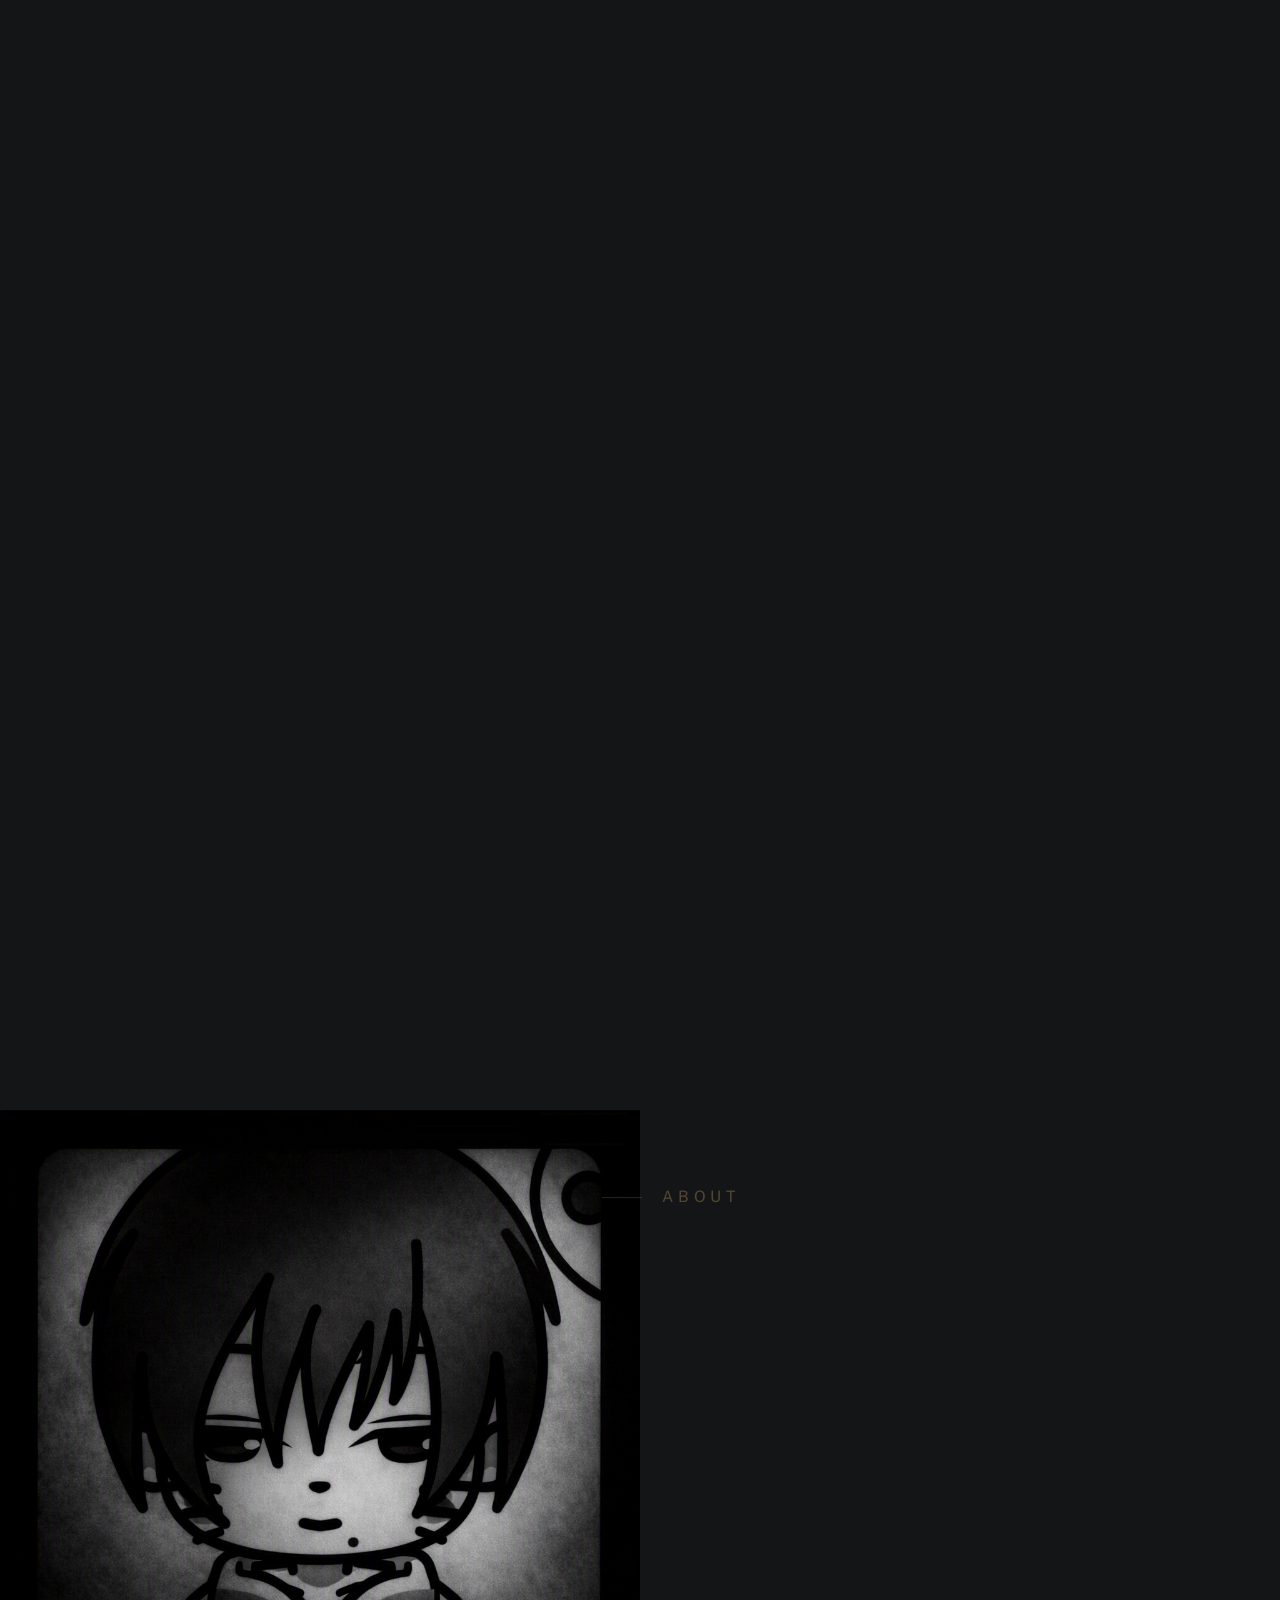
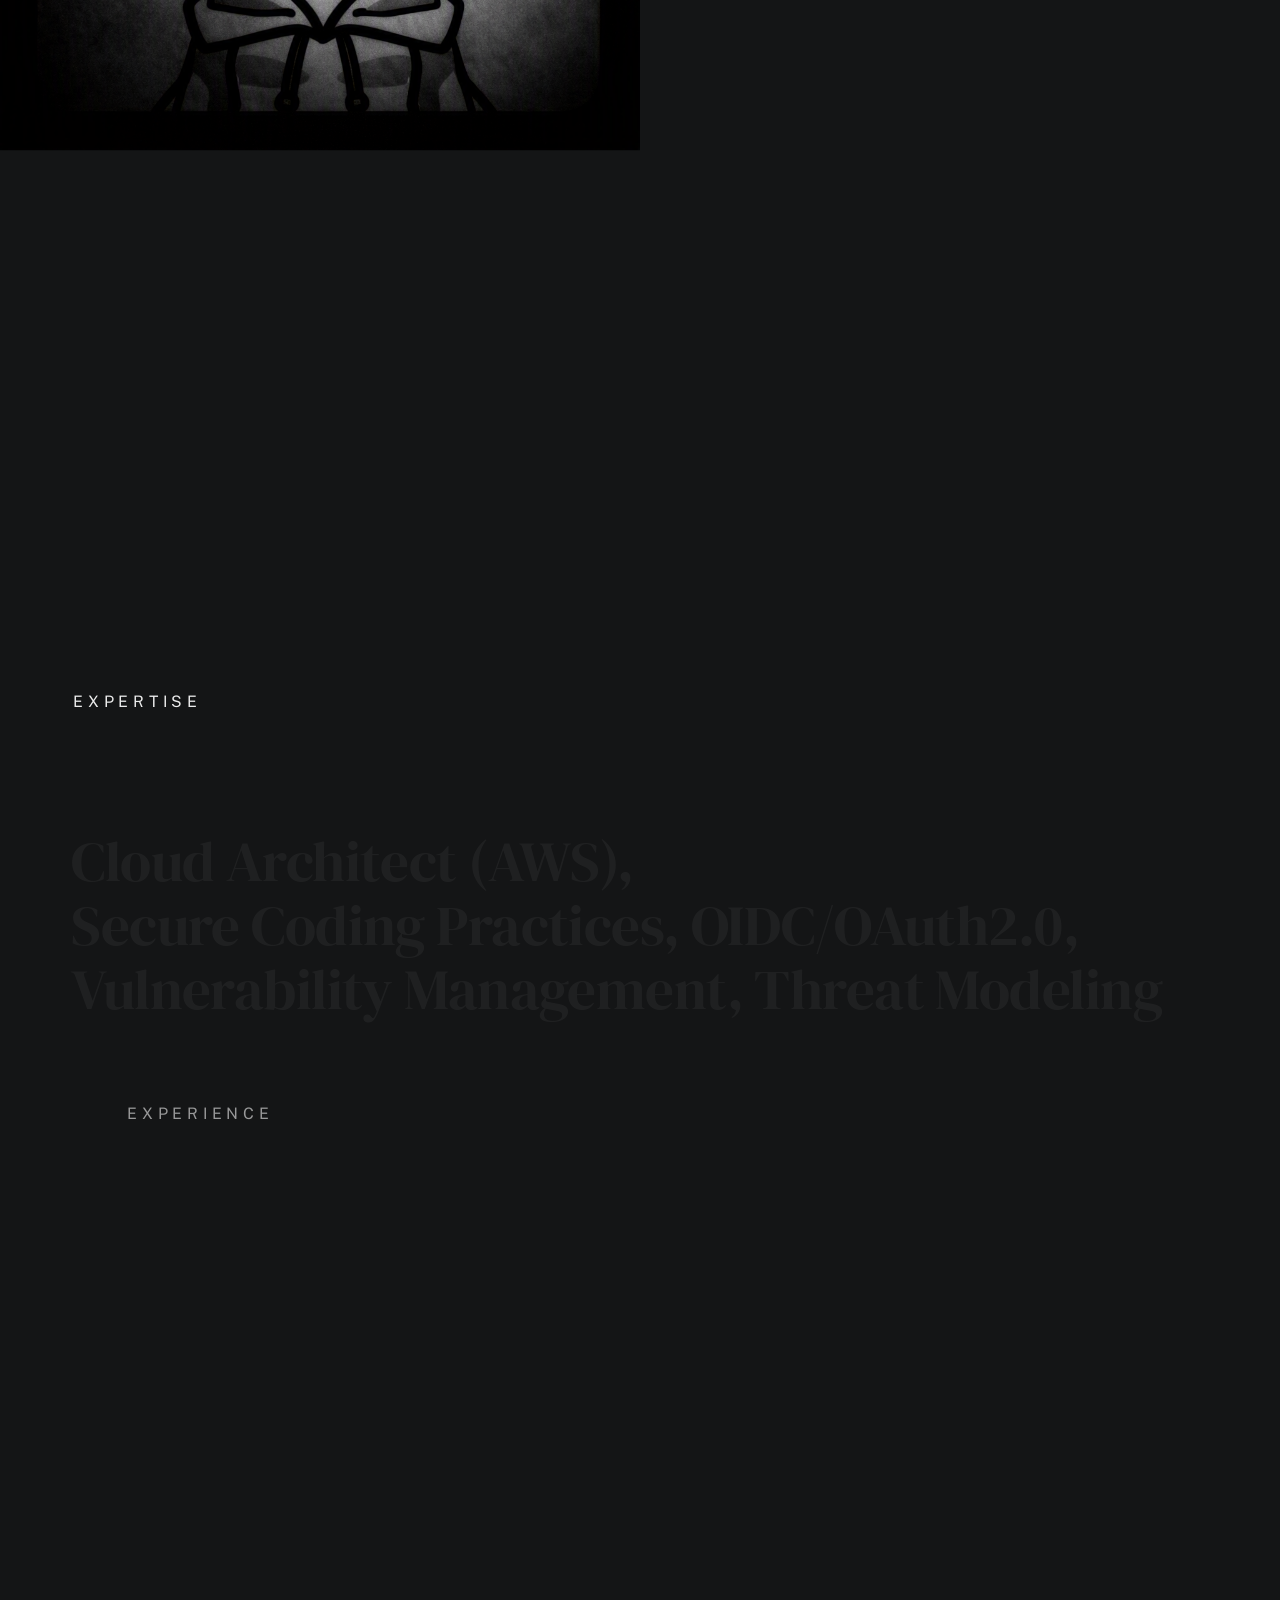
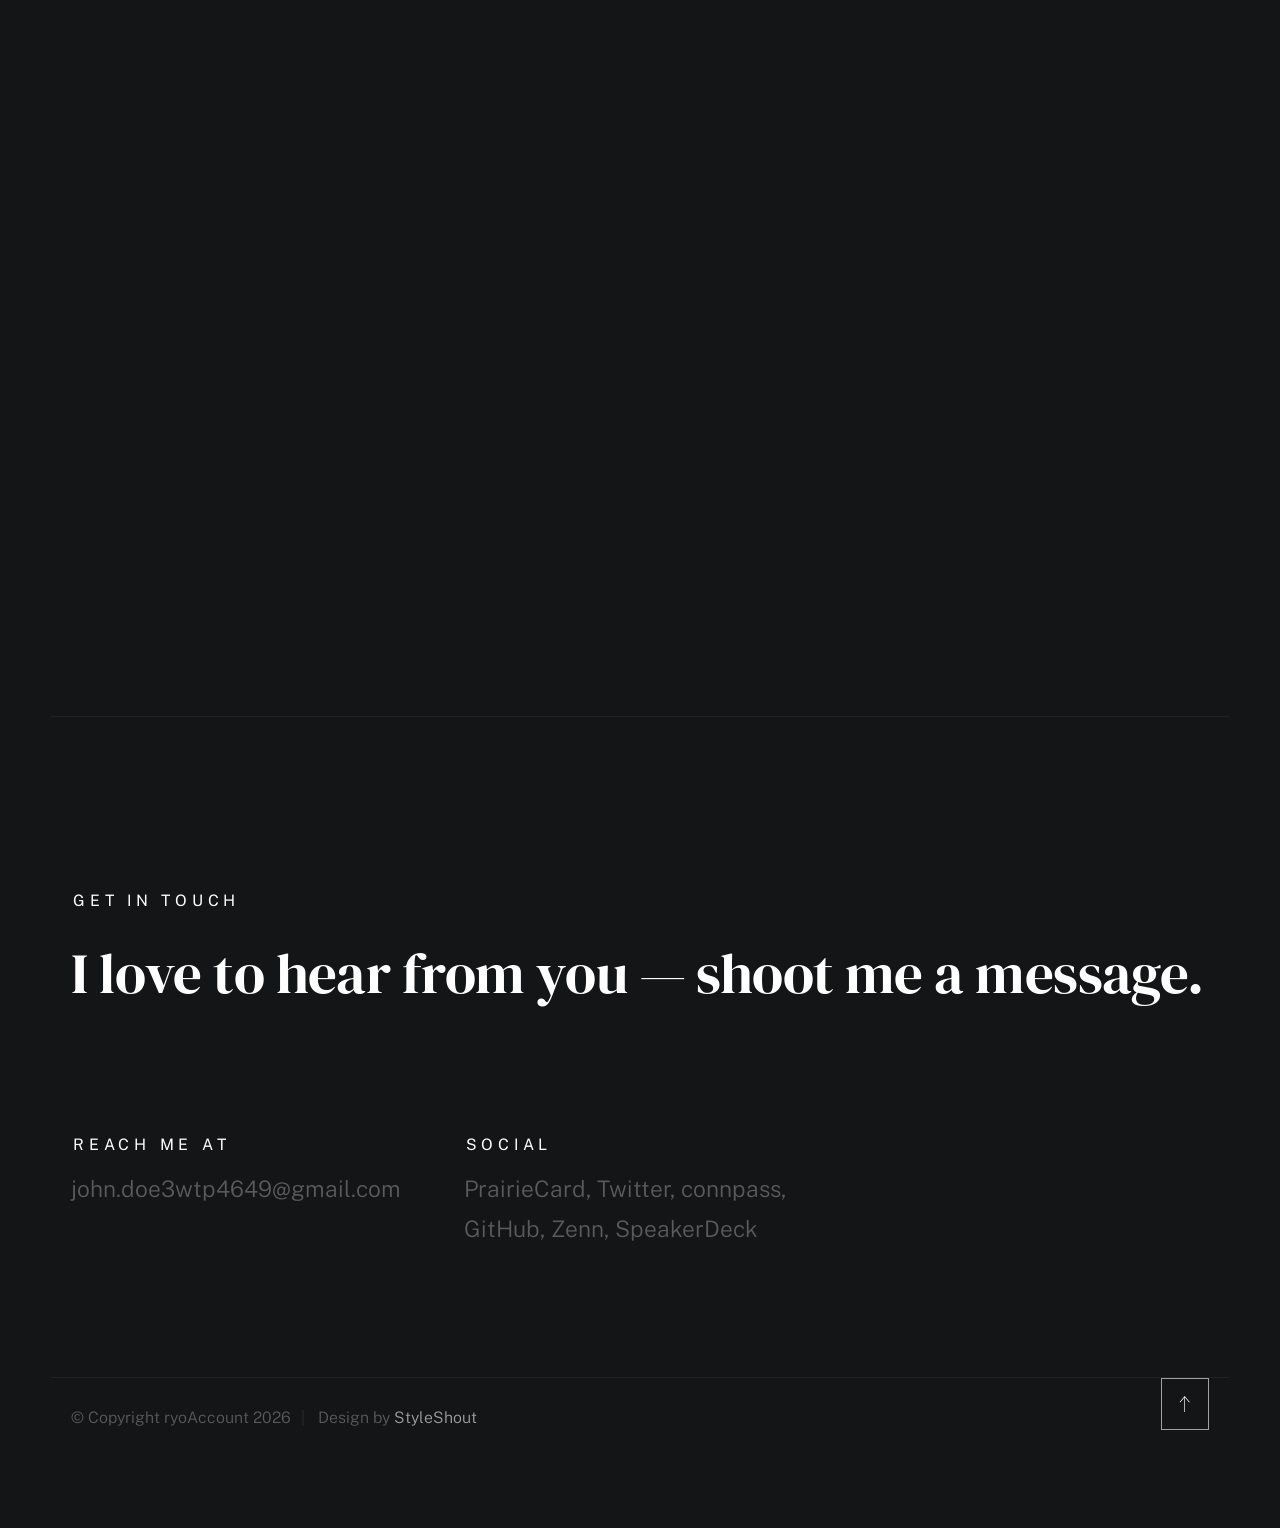
==== index.html @ 503a53f4 "initial commit" ====
<!doctype html>
<html class="no-js ss-preload" lang="en">
  <head>
    <!--- basic page needs
    ================================================== -->
    <meta charset="utf-8" />
    <title>RYO CV</title>
    <meta name="description" content="Portfolio Site as a Security Engineer of ryoAccount by StyleShout's HTML Template" />
    <meta name="author" content="ryoAccount" />

    <!-- mobile specific metas
    ================================================== -->
    <meta name="viewport" content="width=device-width, initial-scale=1" />

    <!-- CSS
    ================================================== -->
    <link rel="stylesheet" href="css/vendor.css" />
    <link rel="stylesheet" href="css/styles.css" />

    <!-- favicons
    ================================================== -->
    <link rel="apple-touch-icon" sizes="180x180" href="apple-touch-icon.png" />
    <link rel="icon" type="image/png" sizes="32x32" href="favicon-32x32.png" />
    <link rel="icon" type="image/png" sizes="16x16" href="favicon-16x16.png" />
    <link rel="manifest" href="site.webmanifest" />
  </head>

  <body id="top">
    <!-- # preloader
    ================================================== -->
    <div id="preloader">
      <div id="loader"></div>
    </div>

    <!-- # page wrap
    ================================================== -->
    <div class="s-pagewrap">
      <div class="circles">
        <span></span>
        <span></span>
        <span></span>
        <span></span>
        <span></span>
      </div>

      <!-- ## site header 
        ================================================== -->
      <header class="s-header">
        <div class="header-mobile">
          <span class="mobile-home-link"><a href="index.html">RYO.</a></span>
          <a class="mobile-menu-toggle" href="#0"><span>Menu</span></a>
        </div>

        <div class="row wide main-nav-wrap">
          <nav class="column lg-12 main-nav">
            <ul>
              <li><a href="index.html" class="home-link">RYO CV.</a></li>
              <li class="current"><a href="#intro" class="smoothscroll">Intro</a></li>
              <li><a href="#about" class="smoothscroll">About</a></li>
              <li><a href="#expertise" class="smoothscroll">Expertise</a></li>
              <li><a href="#contact" class="smoothscroll">Say Hello</a></li>
            </ul>
          </nav>
        </div>
      </header>
      <!-- end s-header -->

      <!-- ## main content
        ==================================================- -->
      <main class="s-content">
        <!-- ### intro
            ================================================== -->
        <section id="intro" class="s-intro target-section">
          <div class="row intro-content wide">
            <div class="column">
              <div class="text-pretitle with-line">Hello World</div>

              <h1 class="text-huge-title">
                I am RYO, <br />
                a Security Engineer <br />
                & Cloud <br />
                Architect based <br />
                in Somewhere.
              </h1>
            </div>

            <ul class="intro-social">
              <li><a href="https://my.prairie.cards/u/ryoaccount" target="_blank" rel="noopener noreferrer">PrairieCard</a></li>
              <li><a href="https://x.com/RYO_nami" target="_blank" rel="noopener noreferrer">Twitter</a></li>
              <li><a href="https://connpass.com/user/ryo/" target="_blank" rel="noopener noreferrer">connpass</a></li>
              <li><a href="https://github.com/ryoAccount" target="_blank" rel="noopener noreferrer">GitHub</a></li>
              <li><a href="https://zenn.dev/ryocv" target="_blank" rel="noopener noreferrer">Zenn</a></li>
              <li><a href="https://speakerdeck.com/ryoaccount" target="_blank" rel="noopener noreferrer">SpeakerDeck</a></li>
            </ul>
          </div>
          <!-- end intro content -->

          <a href="#about" class="intro-scrolldown smoothscroll">
            <svg width="24" height="24" viewBox="0 0 24 24" xmlns="http://www.w3.org/2000/svg" fill-rule="evenodd" clip-rule="evenodd">
              <path d="M11 21.883l-6.235-7.527-.765.644 7.521 9 7.479-9-.764-.645-6.236 7.529v-21.884h-1v21.883z" />
            </svg>
          </a>
        </section>
        <!-- end s-intro -->

        <!-- ### about
            ================================================== -->
        <section id="about" class="s-about target-section">
          <div class="row about-info wide" data-animate-block>
            <div class="column lg-6 md-12 about-info__pic-block">
              <img src="images/about-photo.png" srcset="images/about-photo.png 1x, images/about-photo@2x.png 2x" alt="" class="about-info__pic" data-animate-el />
            </div>

            <div class="column lg-6 md-12">
              <div class="about-info__text">
                <h2 class="text-pretitle with-line" data-animate-el>About</h2>
                <p class="attention-getter" data-animate-el>
                  I'm' a Security Engineer dedicated to protecting corporate digital assets with over 10 years of experience in systems development. <br /><br />
                  My expertise centers on cloud security in AWS environments, vulnerability management, and threat modeling, with a strong focus on designing authentication frameworks using
                  OIDC/OAuth2.0 and implementing secure coding practices. <br /><br />
                  I'm committed to integrating security into agile development processes through DevSecOps implementation, collaborating with development teams to achieve both security and
                  productivity.<br />
                </p>
              </div>
            </div>
          </div>
          <!-- end about-timelines -->
        </section>
        <!-- end s-about -->

        <!-- ### expertise
            ================================================== -->
        <section id="expertise" class="s-expertise target-section">
          <div class="row about-expertise" data-animate-block>
            <div class="column lg-12">
              <h2 class="text-pretitle" data-animate-el>Expertise</h2>

              <ul class="skills-list h1" data-animate-el>
                <li>Cloud Architect (AWS)</li>
                <li>Secure Coding Practices</li>
                <li>OIDC/OAuth2.0</li>
                <li>Vulnerability Management</li>
                <li>Threat Modeling</li>
              </ul>
            </div>
          </div>
          <!-- end about-expertise -->

          <div class="row about-timelines" data-animate-block>
            <div class="column lg-6 tab-12">
              <h2 class="text-pretitle" data-animate-el>Experience</h2>

              <div class="timeline" data-animate-el>
                <div class="timeline__block">
                  <div class="timeline__bullet"></div>
                  <div class="timeline__header">
                    <h4 class="timeline__title">Development Support</h4>
                    <h5 class="timeline__meta">Security Consultant</h5>
                    <p class="timeline__timeframe">April 2026 - Present</p>
                  </div>
                  <div class="timeline__desc">
                    <p>
                      As a Security Consultant, I design and support clients' migration from on-premises environments to AWS. I provide comprehensive support including architecture design,
                      implementation, and agile practices while collaborating with development teams.
                    </p>
                  </div>
                </div>

                <div class="timeline__block">
                  <div class="timeline__bullet"></div>
                  <div class="timeline__header">
                    <h4 class="timeline__title">AWS Security</h4>
                    <h5 class="timeline__meta">SRE</h5>
                    <p class="timeline__timeframe">October 2024 - March 2026</p>
                  </div>
                  <div class="timeline__desc">
                    <p>
                      As an SRE, I strengthened security measures in AWS environments and supported the acquisition of ISMS certification. I conducted vulnerability management and risk assessments,
                      including quantitative risk analysis, to identify and mitigate security threats while maintaining system reliability.
                    </p>
                  </div>
                </div>

                <div class="timeline__block">
                  <div class="timeline__bullet"></div>
                  <div class="timeline__header">
                    <h4 class="timeline__title">Authentication Infrastructure</h4>
                    <h5 class="timeline__meta">Development Lead</h5>
                    <p class="timeline__timeframe">January 2023 - September 2024</p>
                  </div>
                  <div class="timeline__desc">
                    <p>
                      As a Development Lead, I led the development of an authentication and Authorization platform leveraging OIDC/OAuth2.0, enabling multiple systems to share a common authentication
                      infrastructure. I implemented E2E test automation, threat modeling, and event storming sessions to ensure security, reliability, and scalability across the platform.
                    </p>
                  </div>
                </div>
              </div>
              <!-- end timeline -->
            </div>
            <!-- end column -->

            <div class="column lg-6 tab-12">
              <h2 class="text-pretitle" data-animate-el>Certificates</h2>

              <div class="timeline" data-animate-el>
                <div class="timeline__block">
                  <div class="timeline__bullet"></div>
                  <div class="timeline__header">
                    <h5 class="timeline__meta">CompTIA Security+</h5>
                    <p class="timeline__timeframe">August 2026</p>
                  </div>
                </div>

                <div class="timeline__block">
                  <div class="timeline__bullet"></div>
                  <div class="timeline__header">
                    <h5 class="timeline__meta">CISSP</h5>
                    <p class="timeline__timeframe">Learning Now</p>
                  </div>
                </div>

                <div class="timeline__block">
                  <div class="timeline__bullet"></div>
                  <div class="timeline__header">
                    <h5 class="timeline__meta">CCSP</h5>
                    <p class="timeline__timeframe">Next..</p>
                  </div>
                </div>
              </div>
              <!-- end timeline -->
            </div>
            <!-- end column -->
          </div>
          <!-- end about-timelines -->

          <!-- end row testimonials -->
        </section>
        <!-- end s-expertise -->

        <!-- ### contact
            ================================================== -->
        <section id="contact" class="s-contact target-section">
          <div class="row contact-top">
            <div class="column lg-12">
              <h2 class="text-pretitle">Get In Touch</h2>

              <p class="h1">I love to hear from you — shoot me a message.</p>
            </div>
          </div>
          <!-- end contact-top -->

          <div class="row contact-bottom">
            <div class="column lg-4 md-5 tab-6 stack-on-550 contact-block">
              <h3 class="text-pretitle">Reach me at</h3>
              <p class="contact-links"><a href="mailto:john.doe3wtp4649@gmail.com" class="mailtoui">john.doe3wtp4649@gmail.com</a> <br /></p>
            </div>
            <div class="column lg-4 md-5 tab-6 stack-on-550 contact-block">
              <h3 class="text-pretitle">Social</h3>
              <ul class="contact-social">
                <li><a href="https://my.prairie.cards/u/ryoaccount" target="_blank" rel="noopener noreferrer">PrairieCard</a></li>
                <li><a href="https://x.com/RYO_nami" target="_blank" rel="noopener noreferrer">Twitter</a></li>
                <li><a href="https://connpass.com/user/ryo/" target="_blank" rel="noopener noreferrer">connpass</a></li>
                <li><a href="https://github.com/ryoAccount" target="_blank" rel="noopener noreferrer">GitHub</a></li>
                <li><a href="https://zenn.dev/ryocv" target="_blank" rel="noopener noreferrer">Zenn</a></li>
                <li><a href="https://speakerdeck.com/ryoaccount" target="_blank" rel="noopener noreferrer">SpeakerDeck</a></li>
              </ul>
            </div>
          </div>
          <!-- end contact-bottom -->
        </section>
        <!-- end contact -->
      </main>
      <!-- end s-content -->

      <!-- ## footer
        ================================================== -->
      <footer class="s-footer">
        <div class="row">
          <div class="column ss-copyright">
            <span>© Copyright ryoAccount 2026</span>
            <span>Design by <a href="https://www.styleshout.com/">StyleShout</a></span>
          </div>

          <div class="ss-go-top">
            <a class="smoothscroll" title="Back to Top" href="#top">
              <svg xmlns="http://www.w3.org/2000/svg" viewBox="0 0 24 24" fill-rule="evenodd" clip-rule="evenodd">
                <path d="M11 2.206l-6.235 7.528-.765-.645 7.521-9 7.479 9-.764.646-6.236-7.53v21.884h-1v-21.883z" />
              </svg>
            </a>
          </div>
        </div>
      </footer>
      <!-- end s-footer -->
    </div>
    <!-- end -s-pagewrap -->

    <!-- Java Script
    ================================================== -->
    <script src="js/plugins.js"></script>
    <script src="js/main.js"></script>
  </body>
</html>
---- css/vendor.css ----
/* ===================================================================
 * Theme Third-party Stylesheets
 * Template Ver. 1.0.0
 * 02-16-2021
 * -------------------------------------------------------------------
 *
 * TOC:
 * 
 * # PrismJS 1.20.0
 * # Swiper 6.4.5
 * # Basiclightbox
 * 
 * ------------------------------------------------------------------- */



/* ===================================================================
 * # PrismJS 1.20.0
 *   https://prismjs.com/download.html#themes=prism-tomorrow&languages=markup+css+clike+javascript+markup-templating+php
 *   
 *   prism.js tomorrow night eighties for JavaScript, CoffeeScript, CSS and HTML
 *   Based on https://github.com/chriskempson/tomorrow-theme
 *   @author Rose Pritchard
 * ------------------------------------------------------------------- */

code[class*="language-"],
pre[class*="language-"] {
    color           : #ccc;
    background      : none;
    font-family     : var(--font-mono);
    font-size       : calc(var(--text-size) * 0.9444);
    text-align      : left;
    white-space     : pre;
    word-spacing    : normal;
    word-break      : normal;
    word-wrap       : normal;
    line-height     : var(--vspace-1);
    -moz-tab-size   : 4;
    -o-tab-size     : 4;
    tab-size        : 4;
    -webkit-hyphens : none;
    -moz-hyphens    : none;
    -ms-hyphens     : none;
    hyphens         : none;
}

/* Code blocks */

pre[class*="language-"] {
    padding  : var(--vspace-0_5) 0 var(--vspace-1);
    margin   : 0;
    overflow : auto;
}

:not(pre)>code[class*="language-"],
pre[class*="language-"] {
    background : #2d2d2d;
}

/* Inline code */

:not(pre)>code[class*="language-"] {
    padding     : .1em;
    white-space : normal;
}

.token.comment,
.token.block-comment,
.token.prolog,
.token.doctype,
.token.cdata {
    color : #999;
}

.token.punctuation {
    color : #ccc;
}

.token.tag,
.token.attr-name,
.token.namespace,
.token.deleted {
    color : #e2777a;
}

.token.function-name {
    color : #6196cc;
}

.token.boolean,
.token.number,
.token.function {
    color : #f08d49;
}

.token.property,
.token.class-name,
.token.constant,
.token.symbol {
    color : #f8c555;
}

.token.selector,
.token.important,
.token.atrule,
.token.keyword,
.token.builtin {
    color : #cc99cd;
}

.token.string,
.token.char,
.token.attr-value,
.token.regex,
.token.variable {
    color : #7ec699;
}

.token.operator,
.token.entity,
.token.url {
    color : #67cdcc;
}

.token.important,
.token.bold {
    font-weight : bold;
}

.token.italic {
    font-style : italic;
}

.token.entity {
    cursor : help;
}

.token.inserted {
    color : green;
}



/* ===================================================================
 * # Swiper 6.4.5
 *   Most modern mobile touch slider and framework with hardware accelerated transitions
 *   https://swiperjs.com
 *
 *   Copyright 2014-2020 Vladimir Kharlampidi
 *
 *   Released under the MIT License
 *
 *   Released on: December 18, 2020
 * ------------------------------------------------------------------- */

@font-face {
    font-family : "swiper-icons";
    src         : url("data:application/font-woff;charset=utf-8;base64, [base64]//wADZ2x5ZgAAAywAAADMAAAD2MHtryVoZWFkAAABbAAAADAAAAA2E2+eoWhoZWEAAAGcAAAAHwAAACQC9gDzaG10eAAAAigAAAAZAAAArgJkABFsb2NhAAAC0AAAAFoAAABaFQAUGG1heHAAAAG8AAAAHwAAACAAcABAbmFtZQAAA/gAAAE5AAACXvFdBwlwb3N0AAAFNAAAAGIAAACE5s74hXjaY2BkYGAAYpf5Hu/j+W2+MnAzMYDAzaX6QjD6/4//Bxj5GA8AuRwMYGkAPywL13jaY2BkYGA88P8Agx4j+/8fQDYfA1AEBWgDAIB2BOoAeNpjYGRgYNBh4GdgYgABEMnIABJzYNADCQAACWgAsQB42mNgYfzCOIGBlYGB0YcxjYGBwR1Kf2WQZGhhYGBiYGVmgAFGBiQQkOaawtDAoMBQxXjg/wEGPcYDDA4wNUA2CCgwsAAAO4EL6gAAeNpj2M0gyAACqxgGNWBkZ2D4/wMA+xkDdgAAAHjaY2BgYGaAYBkGRgYQiAHyGMF8FgYHIM3DwMHABGQrMOgyWDLEM1T9/w8UBfEMgLzE////P/5//f/V/xv+r4eaAAeMbAxwIUYmIMHEgKYAYjUcsDAwsLKxc3BycfPw8jEQA/[base64]/uznmfPFBNODM2K7MTQ45YEAZqGP81AmGGcF3iPqOop0r1SPTaTbVkfUe4HXj97wYE+yNwWYxwWu4v1ugWHgo3S1XdZEVqWM7ET0cfnLGxWfkgR42o2PvWrDMBSFj/IHLaF0zKjRgdiVMwScNRAoWUoH78Y2icB/yIY09An6AH2Bdu/UB+yxopYshQiEvnvu0dURgDt8QeC8PDw7Fpji3fEA4z/PEJ6YOB5hKh4dj3EvXhxPqH/SKUY3rJ7srZ4FZnh1PMAtPhwP6fl2PMJMPDgeQ4rY8YT6Gzao0eAEA409DuggmTnFnOcSCiEiLMgxCiTI6Cq5DZUd3Qmp10vO0LaLTd2cjN4fOumlc7lUYbSQcZFkutRG7g6JKZKy0RmdLY680CDnEJ+UMkpFFe1RN7nxdVpXrC4aTtnaurOnYercZg2YVmLN/d/gczfEimrE/fs/bOuq29Zmn8tloORaXgZgGa78yO9/cnXm2BpaGvq25Dv9S4E9+5SIc9PqupJKhYFSSl47+Qcr1mYNAAAAeNptw0cKwkAAAMDZJA8Q7OUJvkLsPfZ6zFVERPy8qHh2YER+3i/BP83vIBLLySsoKimrqKqpa2hp6+jq6RsYGhmbmJqZSy0sraxtbO3sHRydnEMU4uR6yx7JJXveP7WrDycAAAAAAAH//wACeNpjYGRgYOABYhkgZgJCZgZNBkYGLQZtIJsFLMYAAAw3ALgAeNolizEKgDAQBCchRbC2sFER0YD6qVQiBCv/H9ezGI6Z5XBAw8CBK/m5iQQVauVbXLnOrMZv2oLdKFa8Pjuru2hJzGabmOSLzNMzvutpB3N42mNgZGBg4GKQYzBhYMxJLMlj4GBgAYow/P/PAJJhLM6sSoWKfWCAAwDAjgbRAAB42mNgYGBkAIIbCZo5IPrmUn0hGA0AO8EFTQAA") format("woff");
    font-weight : 400;
    font-style  : normal;
}

:root {
    --swiper-theme-color : #007aff;
}

.swiper-container {
    margin-left  : auto;
    margin-right : auto;
    position     : relative;
    overflow     : hidden;
    list-style   : none;
    padding      : 0;
    /* Fix of Webkit flickering */
    z-index      : 1;
}

.swiper-container-vertical>.swiper-wrapper {
    flex-direction : column;
}

.swiper-wrapper {
    position            : relative;
    width               : 100%;
    height              : 100%;
    z-index             : 1;
    display             : flex;
    transition-property : transform;
    box-sizing          : content-box;
}

.swiper-container-android .swiper-slide,
.swiper-wrapper {
    transform : translate3d(0px, 0, 0);
}

.swiper-container-multirow>.swiper-wrapper {
    flex-wrap : wrap;
}

.swiper-container-multirow-column>.swiper-wrapper {
    flex-wrap      : wrap;
    flex-direction : column;
}

.swiper-container-free-mode>.swiper-wrapper {
    transition-timing-function : ease-out;
    margin                     : 0 auto;
}

.swiper-slide {
    flex-shrink         : 0;
    width               : 100%;
    height              : 100%;
    position            : relative;
    transition-property : transform;
}

.swiper-slide-invisible-blank {
    visibility : hidden;
}

/* Auto Height */

.swiper-container-autoheight,
.swiper-container-autoheight .swiper-slide {
    height : auto;
}

.swiper-container-autoheight .swiper-wrapper {
    align-items         : flex-start;
    transition-property : transform, height;
}

/* 3D Effects */

.swiper-container-3d {
    perspective : 1200px;
}

.swiper-container-3d .swiper-wrapper,
.swiper-container-3d .swiper-slide,
.swiper-container-3d .swiper-slide-shadow-left,
.swiper-container-3d .swiper-slide-shadow-right,
.swiper-container-3d .swiper-slide-shadow-top,
.swiper-container-3d .swiper-slide-shadow-bottom,
.swiper-container-3d .swiper-cube-shadow {
    transform-style : preserve-3d;
}

.swiper-container-3d .swiper-slide-shadow-left,
.swiper-container-3d .swiper-slide-shadow-right,
.swiper-container-3d .swiper-slide-shadow-top,
.swiper-container-3d .swiper-slide-shadow-bottom {
    position       : absolute;
    left           : 0;
    top            : 0;
    width          : 100%;
    height         : 100%;
    pointer-events : none;
    z-index        : 10;
}

.swiper-container-3d .swiper-slide-shadow-left {
    background-image : linear-gradient(to left, rgba(0, 0, 0, 0.5), rgba(0, 0, 0, 0));
}

.swiper-container-3d .swiper-slide-shadow-right {
    background-image : linear-gradient(to right, rgba(0, 0, 0, 0.5), rgba(0, 0, 0, 0));
}

.swiper-container-3d .swiper-slide-shadow-top {
    background-image : linear-gradient(to top, rgba(0, 0, 0, 0.5), rgba(0, 0, 0, 0));
}

.swiper-container-3d .swiper-slide-shadow-bottom {
    background-image : linear-gradient(to bottom, rgba(0, 0, 0, 0.5), rgba(0, 0, 0, 0));
}

/* CSS Mode */

.swiper-container-css-mode>.swiper-wrapper {
    overflow           : auto;
    scrollbar-width    : none;
    /* For Firefox */
    -ms-overflow-style : none;
    /* For Internet Explorer and Edge */
}

.swiper-container-css-mode>.swiper-wrapper::-webkit-scrollbar {
    display : none;
}

.swiper-container-css-mode>.swiper-wrapper>.swiper-slide {
    scroll-snap-align : start start;
}

.swiper-container-horizontal.swiper-container-css-mode>.swiper-wrapper {
    scroll-snap-type : x mandatory;
}

.swiper-container-vertical.swiper-container-css-mode>.swiper-wrapper {
    scroll-snap-type : y mandatory;
}

:root {
    --swiper-navigation-size   : 44px;
    /*
    --swiper-navigation-color  : var(--swiper-theme-color);
    */
}

.swiper-button-prev,
.swiper-button-next {
    position        : absolute;
    top             : 50%;
    width           : calc(var(--swiper-navigation-size) / 44 * 27);
    height          : var(--swiper-navigation-size);
    margin-top      : calc(-1 * var(--swiper-navigation-size) / 2);
    z-index         : 10;
    cursor          : pointer;
    display         : flex;
    align-items     : center;
    justify-content : center;
    color           : var(--swiper-navigation-color, var(--swiper-theme-color));
}

.swiper-button-prev.swiper-button-disabled,
.swiper-button-next.swiper-button-disabled {
    opacity        : 0.35;
    cursor         : auto;
    pointer-events : none;
}

.swiper-button-prev:after,
.swiper-button-next:after {
    font-family    : swiper-icons;
    font-size      : var(--swiper-navigation-size);
    text-transform : none !important;
    letter-spacing : 0;
    text-transform : none;
    font-variant   : initial;
    line-height    : 1;
}

.swiper-button-prev,
.swiper-container-rtl .swiper-button-next {
    left  : 10px;
    right : auto;
}

.swiper-button-prev:after,
.swiper-container-rtl .swiper-button-next:after {
    content : "prev";
}

.swiper-button-next,
.swiper-container-rtl .swiper-button-prev {
    right : 10px;
    left  : auto;
}

.swiper-button-next:after,
.swiper-container-rtl .swiper-button-prev:after {
    content : "next";
}

.swiper-button-prev.swiper-button-white,
.swiper-button-next.swiper-button-white {
    --swiper-navigation-color : #ffffff;
}

.swiper-button-prev.swiper-button-black,
.swiper-button-next.swiper-button-black {
    --swiper-navigation-color : #000000;
}

.swiper-button-lock {
    display : none;
}

:root {
    /*
    --swiper-pagination-color: var(--swiper-theme-color);
    */
}

.swiper-pagination {
    position   : absolute;
    text-align : center;
    transition : 300ms opacity;
    transform  : translate3d(0, 0, 0);
    z-index    : 10;
}

.swiper-pagination.swiper-pagination-hidden {
    opacity : 0;
}

/* Common Styles */

.swiper-pagination-fraction,
.swiper-pagination-custom,
.swiper-container-horizontal>.swiper-pagination-bullets {
    bottom : 10px;
    left   : 0;
    width  : 100%;
}

/* Bullets */

.swiper-pagination-bullets-dynamic {
    overflow  : hidden;
    font-size : 0;
}

.swiper-pagination-bullets-dynamic .swiper-pagination-bullet {
    transform : scale(0.33);
    position  : relative;
}

.swiper-pagination-bullets-dynamic .swiper-pagination-bullet-active {
    transform : scale(1);
}

.swiper-pagination-bullets-dynamic .swiper-pagination-bullet-active-main {
    transform : scale(1);
}

.swiper-pagination-bullets-dynamic .swiper-pagination-bullet-active-prev {
    transform : scale(0.66);
}

.swiper-pagination-bullets-dynamic .swiper-pagination-bullet-active-prev-prev {
    transform : scale(0.33);
}

.swiper-pagination-bullets-dynamic .swiper-pagination-bullet-active-next {
    transform : scale(0.66);
}

.swiper-pagination-bullets-dynamic .swiper-pagination-bullet-active-next-next {
    transform : scale(0.33);
}

.swiper-pagination-bullet {
    width         : 8px;
    height        : 8px;
    display       : inline-block;
    border-radius : 100%;
    background    : #000;
    opacity       : 0.2;
}

button.swiper-pagination-bullet {
    border             : none;
    margin             : 0;
    padding            : 0;
    box-shadow         : none;
    -webkit-appearance : none;
    -moz-appearance    : none;
    appearance         : none;
}

.swiper-pagination-clickable .swiper-pagination-bullet {
    cursor : pointer;
}

.swiper-pagination-bullet-active {
    opacity    : 1;
    background : var(--swiper-pagination-color, var(--swiper-theme-color));
}

.swiper-container-vertical>.swiper-pagination-bullets {
    right     : 10px;
    top       : 50%;
    transform : translate3d(0px, -50%, 0);
}

.swiper-container-vertical>.swiper-pagination-bullets .swiper-pagination-bullet {
    margin  : 6px 0;
    display : block;
}

.swiper-container-vertical>.swiper-pagination-bullets.swiper-pagination-bullets-dynamic {
    top       : 50%;
    transform : translateY(-50%);
    width     : 8px;
}

.swiper-container-vertical>.swiper-pagination-bullets.swiper-pagination-bullets-dynamic .swiper-pagination-bullet {
    display    : inline-block;
    transition : 200ms transform, 200ms top;
}

.swiper-container-horizontal>.swiper-pagination-bullets .swiper-pagination-bullet {
    margin : 0 4px;
}

.swiper-container-horizontal>.swiper-pagination-bullets.swiper-pagination-bullets-dynamic {
    left        : 50%;
    transform   : translateX(-50%);
    white-space : nowrap;
}

.swiper-container-horizontal>.swiper-pagination-bullets.swiper-pagination-bullets-dynamic .swiper-pagination-bullet {
    transition : 200ms transform, 200ms left;
}

.swiper-container-horizontal.swiper-container-rtl>.swiper-pagination-bullets-dynamic .swiper-pagination-bullet {
    transition : 200ms transform, 200ms right;
}

/* Progress */

.swiper-pagination-progressbar {
    background : rgba(0, 0, 0, 0.25);
    position   : absolute;
}

.swiper-pagination-progressbar .swiper-pagination-progressbar-fill {
    background       : var(--swiper-pagination-color, var(--swiper-theme-color));
    position         : absolute;
    left             : 0;
    top              : 0;
    width            : 100%;
    height           : 100%;
    transform        : scale(0);
    transform-origin : left top;
}

.swiper-container-rtl .swiper-pagination-progressbar .swiper-pagination-progressbar-fill {
    transform-origin : right top;
}

.swiper-container-horizontal>.swiper-pagination-progressbar,
.swiper-container-vertical>.swiper-pagination-progressbar.swiper-pagination-progressbar-opposite {
    width  : 100%;
    height : 4px;
    left   : 0;
    top    : 0;
}

.swiper-container-vertical>.swiper-pagination-progressbar,
.swiper-container-horizontal>.swiper-pagination-progressbar.swiper-pagination-progressbar-opposite {
    width  : 4px;
    height : 100%;
    left   : 0;
    top    : 0;
}

.swiper-pagination-white {
    --swiper-pagination-color : #ffffff;
}

.swiper-pagination-black {
    --swiper-pagination-color : #000000;
}

.swiper-pagination-lock {
    display : none;
}

/* Scrollbar */

.swiper-scrollbar {
    border-radius    : 10px;
    position         : relative;
    -ms-touch-action : none;
    background       : rgba(0, 0, 0, 0.1);
}

.swiper-container-horizontal>.swiper-scrollbar {
    position : absolute;
    left     : 1%;
    bottom   : 3px;
    z-index  : 50;
    height   : 5px;
    width    : 98%;
}

.swiper-container-vertical>.swiper-scrollbar {
    position : absolute;
    right    : 3px;
    top      : 1%;
    z-index  : 50;
    width    : 5px;
    height   : 98%;
}

.swiper-scrollbar-drag {
    height        : 100%;
    width         : 100%;
    position      : relative;
    background    : rgba(0, 0, 0, 0.5);
    border-radius : 10px;
    left          : 0;
    top           : 0;
}

.swiper-scrollbar-cursor-drag {
    cursor : move;
}

.swiper-scrollbar-lock {
    display : none;
}

.swiper-zoom-container {
    width           : 100%;
    height          : 100%;
    display         : flex;
    justify-content : center;
    align-items     : center;
    text-align      : center;
}

.swiper-zoom-container>img,
.swiper-zoom-container>svg,
.swiper-zoom-container>canvas {
    max-width  : 100%;
    max-height : 100%;
    object-fit : contain;
}

.swiper-slide-zoomed {
    cursor : move;
}

/* Preloader */

:root {
    /*
    --swiper-preloader-color: var(--swiper-theme-color);
    */
}

.swiper-lazy-preloader {
    width            : 42px;
    height           : 42px;
    position         : absolute;
    left             : 50%;
    top              : 50%;
    margin-left      : -21px;
    margin-top       : -21px;
    z-index          : 10;
    transform-origin : 50%;
    animation        : swiper-preloader-spin 1s infinite linear;
    box-sizing       : border-box;
    border           : 4px solid var(--swiper-preloader-color, var(--swiper-theme-color));
    border-radius    : 50%;
    border-top-color : transparent;
}

.swiper-lazy-preloader-white {
    --swiper-preloader-color : #fff;
}

.swiper-lazy-preloader-black {
    --swiper-preloader-color : #000;
}

@keyframes swiper-preloader-spin {
    100% {
        transform : rotate(360deg);
    }
}

/* a11y */

.swiper-container .swiper-notification {
    position       : absolute;
    left           : 0;
    top            : 0;
    pointer-events : none;
    opacity        : 0;
    z-index        : -1000;
}

.swiper-container-fade.swiper-container-free-mode .swiper-slide {
    transition-timing-function : ease-out;
}

.swiper-container-fade .swiper-slide {
    pointer-events      : none;
    transition-property : opacity;
}

.swiper-container-fade .swiper-slide .swiper-slide {
    pointer-events : none;
}

.swiper-container-fade .swiper-slide-active,
.swiper-container-fade .swiper-slide-active .swiper-slide-active {
    pointer-events : auto;
}

.swiper-container-cube {
    overflow : visible;
}

.swiper-container-cube .swiper-slide {
    pointer-events              : none;
    -webkit-backface-visibility : hidden;
    backface-visibility         : hidden;
    z-index                     : 1;
    visibility                  : hidden;
    transform-origin            : 0 0;
    width                       : 100%;
    height                      : 100%;
}

.swiper-container-cube .swiper-slide .swiper-slide {
    pointer-events : none;
}

.swiper-container-cube.swiper-container-rtl .swiper-slide {
    transform-origin : 100% 0;
}

.swiper-container-cube .swiper-slide-active,
.swiper-container-cube .swiper-slide-active .swiper-slide-active {
    pointer-events : auto;
}

.swiper-container-cube .swiper-slide-active,
.swiper-container-cube .swiper-slide-next,
.swiper-container-cube .swiper-slide-prev,
.swiper-container-cube .swiper-slide-next+.swiper-slide {
    pointer-events : auto;
    visibility     : visible;
}

.swiper-container-cube .swiper-slide-shadow-top,
.swiper-container-cube .swiper-slide-shadow-bottom,
.swiper-container-cube .swiper-slide-shadow-left,
.swiper-container-cube .swiper-slide-shadow-right {
    z-index                     : 0;
    -webkit-backface-visibility : hidden;
    backface-visibility         : hidden;
}

.swiper-container-cube .swiper-cube-shadow {
    position       : absolute;
    left           : 0;
    bottom         : 0px;
    width          : 100%;
    height         : 100%;
    background     : #000;
    opacity        : 0.6;
    -webkit-filter : blur(50px);
    filter         : blur(50px);
    z-index        : 0;
}

.swiper-container-flip {
    overflow : visible;
}

.swiper-container-flip .swiper-slide {
    pointer-events              : none;
    -webkit-backface-visibility : hidden;
    backface-visibility         : hidden;
    z-index                     : 1;
}

.swiper-container-flip .swiper-slide .swiper-slide {
    pointer-events : none;
}

.swiper-container-flip .swiper-slide-active,
.swiper-container-flip .swiper-slide-active .swiper-slide-active {
    pointer-events : auto;
}

.swiper-container-flip .swiper-slide-shadow-top,
.swiper-container-flip .swiper-slide-shadow-bottom,
.swiper-container-flip .swiper-slide-shadow-left,
.swiper-container-flip .swiper-slide-shadow-right {
    z-index                     : 0;
    -webkit-backface-visibility : hidden;
    backface-visibility         : hidden;
}



/* ===================================================================
 * # Basiclightbox
 *
 *
 * ------------------------------------------------------------------- */

.basicLightbox {
    position        : fixed;
    display         : flex;
    justify-content : center;
    align-items     : center;
    top             : 0;
    left            : 0;
    width           : 100%;
    height          : 100vh;
    background      : var(--color-body);
    opacity         : 0.01;
    transition      : opacity 0.4s ease;
    z-index         : 1000;
    will-change     : opacity;
}

.basicLightbox::after {
    content             : "";
    position            : absolute;
    top                 : 1.8rem;
    right               : 1.8rem;
    width               : 2em;
    height              : 2em;
    background          : url(../images/icons/icon-close.svg);
    background-position : center;
    background-size     : 1.8rem 1.8rem;
    background-repeat   : no-repeat;
    cursor              : pointer;
}

.basicLightbox--visible {
    opacity : 1;
}

.basicLightbox__placeholder {
    max-width   : 100%;
    transform   : scale(0.9);
    transition  : all 0.4s ease;
    z-index     : 1;
    will-change : transform;
    opacity     : 0;
}

.basicLightbox__placeholder>iframe:first-child:last-child,
.basicLightbox__placeholder>img:first-child:last-child,
.basicLightbox__placeholder>video:first-child:last-child {
    display    : block;
    position   : absolute;
    top        : 0;
    right      : 0;
    bottom     : 0;
    left       : 0;
    margin     : auto;
    max-width  : 95%;
    max-height : 95%;
}

.basicLightbox__placeholder>iframe:first-child:last-child,
.basicLightbox__placeholder>video:first-child:last-child {
    pointer-events : auto;
}

.basicLightbox__placeholder>img:first-child:last-child,
.basicLightbox__placeholder>video:first-child:last-child {
    width  : auto;
    height : auto;
}

.basicLightbox--iframe .basicLightbox__placeholder,
.basicLightbox--img .basicLightbox__placeholder,
.basicLightbox--video .basicLightbox__placeholder {
    width          : 100%;
    height         : 100%;
    pointer-events : none;
}

.basicLightbox--visible .basicLightbox__placeholder {
    transform : scale(1);
    opacity   : 1;
}
---- css/styles.css ----
/* =================================================================== 
 * Luther Main Stylesheet
 * Template Ver. 1.0.0
 * 02-15-2021
 * ------------------------------------------------------------------
 *
 * TOC:
 *
 * # SETTINGS
 *      ## fonts 
 *      ## colors
 *      ## spacing and typescale
 *      ## grid variables
 * # NORMALIZE
 * # BASE SETUP
 * # GRID
 *      ## large screen devices 
 *      ## medium screen devices 
 *      ## tablet devices 
 *      ## mobile devices 
 *      ## small screen devices 
 *      ## additional column stackpoints 
 * # UTILITY CLASSES
 * # TYPOGRAPHY 
 *      ## base type styles
 *      ## additional typography & helper classes
 *      ## lists
 *      ## spacing
 * # PRELOADER
 * # FORM
 *      ## style placeholder text
 *      ## change autocomplete styles in Chrome
 * # BUTTONS
 * # TABLE
 * # COMPONENTS
 *      ## pagination
 *      ## alert box 
 *      ## skillbars 
 *      ## stats tabs
 * # PROJECT-WIDE SHARED STYLES
 *      ## media classes
 *      ## theme-specific typography classes
 *      ## MailtoUI style overrides
 * # PAGE WRAP
 *      ## circles
 * # SITE HEADER
 *      ## main navigation
 *      ## mobile menu toggle
 * # INTRO
 *      ## intro social
 *      ## intro scrolldown
 * # ABOUT
 *      ## about info
 *      ## about expertise
 *      ## about timelines
 * # EXPERTISE
 *      ## expertise skills
 *      ## modal popup
 *      ## testimonials
 *      ## testimonial slider 
 * # CONTACT
 * # FOOTER
 *      ## copyright
 *      ## go top
 *
 * ------------------------------------------------------------------ */


/* ===================================================================
 * # SETTINGS
 *
 *
 * ------------------------------------------------------------------- */

/* ------------------------------------------------------------------- 
 * ## fonts 
 * ------------------------------------------------------------------- */
@import url("https://fonts.googleapis.com/css2?family=DM+Serif+Display&family=DM+Serif+Text:ital@0;1&family=Public+Sans:ital,wght@0,300;0,400;0,500;0,600;0,700;1,300;1,400;1,500;1,600;1,700&display=swap");

:root {

    --font-1 : "Public Sans", sans-serif;
    --font-2 : "DM Serif Display", serif;

    /* monospace
    */
    --font-mono : Consolas, "Andale Mono", Courier, "Courier New", monospace;
}

/* ------------------------------------------------------------------- 
 * ## colors
 * ------------------------------------------------------------------- */
:root {

    /* color-1(#eabe7c)
     * color-2(#23967f)
     */
    --color-1 : hsla(36, 72%, 70%, 1);
    --color-2 : hsla(168, 62%, 36%, 1);

    /* theme color variations
     */
    --color-1-lighter : hsla(36, 72%, 90%, 1);
    --color-1-light   : hsla(36, 72%, 80%, 1);
    --color-1-dark    : hsla(36, 72%, 60%, 1);
    --color-1-darker  : hsla(36, 72%, 50%, 1);
    --color-2-lighter : hsla(168, 62%, 56%, 1);
    --color-2-light   : hsla(168, 62%, 46%, 1);
    --color-2-dark    : hsla(168, 62%, 26%, 1);
    --color-2-darker  : hsla(168, 62%, 16%, 1);

    /* feedback colors
     * color-error(#ffd1d2), color-success(#c8e675), 
     * color-info(#d7ecfb), color-notice(#fff099)
     */
    --color-error           : hsla(359, 100%, 91%, 1);
    --color-success         : hsla(76, 69%, 68%, 1);
    --color-info            : hsla(205, 82%, 91%, 1);
    --color-notice          : hsla(51, 100%, 80%, 1);
    --color-error-content   : hsla(359, 50%, 50%, 1);
    --color-success-content : hsla(76, 29%, 28%, 1);
    --color-info-content    : hsla(205, 32%, 31%, 1);
    --color-notice-content  : hsla(51, 30%, 30%, 1);

    /* shades 
     * generated using 
     * Tint & Shade Generator 
     * (https://maketintsandshades.com/)
     */
    --color-black   : #000000;
    --color-gray-19 : #020202;
    --color-gray-18 : #040404;
    --color-gray-17 : #060607;
    --color-gray-16 : #080809;
    --color-gray-15 : #0a0b0b;
    --color-gray-14 : #0c0d0d;
    --color-gray-13 : #0e0f0f;
    --color-gray-12 : #101112;
    --color-gray-11 : #121314;
    --color-gray-10 : #141516;
    --color-gray-9  : #2c2c2d;
    --color-gray-8  : #434445;
    --color-gray-7  : #5b5b5c;
    --color-gray-6  : #727373;
    --color-gray-5  : #8a8a8b;
    --color-gray-4  : #a1a1a2;
    --color-gray-3  : #b9b9b9;
    --color-gray-2  : #d0d0d0;
    --color-gray-1  : #e8e8e8;
    --color-white   : #ffffff;

    /* text
     */
    --color-text        : var(--color-gray-4);
    --color-text-dark   : var(--color-white);
    --color-text-light  : var(--color-gray-7);
    --color-placeholder : var(--color-gray-7);

    /* buttons
     */
    --color-btn                    : var(--color-gray-9);
    --color-btn-text               : var(--color-1);
    --color-btn-hover              : var(--color-white);
    --color-btn-hover-text         : var(--color-black);
    --color-btn-primary            : var(--color-1-dark);
    --color-btn-primary-text       : var(--color-black);
    --color-btn-primary-hover      : var(--color-1-darker);
    --color-btn-primary-hover-text : var(--color-black);
    --color-btn-stroke             : var(--color-white);
    --color-btn-stroke-text        : var(--color-white);
    --color-btn-stroke-hover       : var(--color-white);
    --color-btn-stroke-hover-text  : var(--color-black);

    /* preloader
     */
    --color-preloader-bg : var(--color-gray-10);
    --color-loader       : white;
    --color-loader-light : rgba(255, 255, 255, 0.1);

    /* others
     */
    --color-body    : var(--color-gray-10);
    --color-border  : rgba(255, 255, 255, .05);
    --border-radius : 3px;
}

/* ------------------------------------------------------------------- 
 * ## spacing and typescale
 * ------------------------------------------------------------------- */
:root {

    /* spacing
     * base font size: 19px 
     * vertical space unit : 32px
     */
    --base-size      : 62.5%;
    --multiplier     : 1;
    --base-font-size : calc(1.9rem * var(--multiplier));
    --space          : calc(3.2rem * var(--multiplier));

    /* vertical spacing 
     */
    --vspace-0_125 : calc(0.125 * var(--space));
    --vspace-0_25  : calc(0.25 * var(--space));
    --vspace-0_375 : calc(0.375 * var(--space));
    --vspace-0_5   : calc(0.5 * var(--space));
    --vspace-0_625 : calc(0.625 * var(--space));
    --vspace-0_75  : calc(0.75 * var(--space));
    --vspace-0_875 : calc(0.875 * var(--space));
    --vspace-1     : calc(var(--space));
    --vspace-1_25  : calc(1.25 * var(--space));
    --vspace-1_5   : calc(1.5 * var(--space));
    --vspace-1_75  : calc(1.75 * var(--space));
    --vspace-2     : calc(2 * var(--space));
    --vspace-2_5   : calc(2.5 * var(--space));
    --vspace-3     : calc(3 * var(--space));
    --vspace-3_5   : calc(3.5 * var(--space));
    --vspace-4     : calc(4 * var(--space));
    --vspace-4_5   : calc(4.5 * var(--space));
    --vspace-5     : calc(5 * var(--space));

    /* type scale
     * ratio 1:2 | base: 19px
     * -------------------------------------------------------
     *
     * --text-display-3 = (81.70px)
     * --text-display-2 = (68.08px)
     * --text-display-1 = (56.73px)
     * --text-xxxl      = (47.28px)
     * --text-xxl       = (39.40px)
     * --text-xl        = (32.83px)
     * --text-lg        = (27.36px)
     * --text-md        = (22.80px)
     * --text-size      = (19.00px) BASE
     * --text-sm        = (15.83px)
     * --text-xs        = (13.19px)
     *
     * ---------------------------------------------------------
     */
    --text-scale-ratio : 1.2;
    --text-size        : var(--base-font-size);
    --text-xs          : calc((var(--text-size) / var(--text-scale-ratio)) / var(--text-scale-ratio));
    --text-sm          : calc(var(--text-xs) * var(--text-scale-ratio));
    --text-md          : calc(var(--text-sm) * var(--text-scale-ratio) * var(--text-scale-ratio));
    --text-lg          : calc(var(--text-md) * var(--text-scale-ratio));
    --text-xl          : calc(var(--text-lg) * var(--text-scale-ratio));
    --text-xxl         : calc(var(--text-xl) * var(--text-scale-ratio));
    --text-xxxl        : calc(var(--text-xxl) * var(--text-scale-ratio));
    --text-display-1   : calc(var(--text-xxxl) * var(--text-scale-ratio));
    --text-display-2   : calc(var(--text-display-1) * var(--text-scale-ratio));
    --text-display-3   : calc(var(--text-display-2) * var(--text-scale-ratio));

    /* default button height
     */
    --vspace-btn : var(--vspace-2);
}

/* on mobile devices below 600px, change the value of '--multiplier' 
 * to adjust the values of base font size and vertical space unit.
 */
@media screen and (max-width: 600px) {
    :root {
        --multiplier : .875;
    }
}

/* ------------------------------------------------------------------- 
 * ## grid variables
 * ------------------------------------------------------------------- */
:root {

    /* widths for rows and containers
     */
    --width-full     : 100%;
    --width-max      : 1200px;
    --width-wide     : 1400px;
    --width-wider    : 1600px;
    --width-widest   : 1800px;
    --width-narrow   : 1000px;
    --width-narrower : 800px;
    --width-grid-max : var(--width-max);

    /* gutter
     */
    --gutter : 2rem;
}

/* on medium screen devices
 */
@media screen and (max-width: 1200px) {
    :root {
        --gutter : 1.6rem;
    }
}

/* on mobile devices
 */
@media screen and (max-width: 600px) {
    :root {
        --gutter : 1rem;
    }
}



/* ====================================================================
 * # NORMALIZE
 *
 *
 * --------------------------------------------------------------------
 * normalize.css v8.0.1 | MIT License |
 * github.com/necolas/normalize.css
 * -------------------------------------------------------------------- */

html {
    line-height              : 1.15;
    -webkit-text-size-adjust : 100%;
}

body {
    margin : 0;
}

main {
    display : block;
}

h1 {
    font-size : 2em;
    margin    : 0.67em 0;
}

hr {
    box-sizing : content-box;
    height     : 0;
    overflow   : visible;
}

pre {
    font-family : monospace, monospace;
    font-size   : 1em;
}

a {
    background-color : transparent;
}

abbr[title] {
    border-bottom   : none;
    text-decoration : underline;
    text-decoration : underline dotted;
}

b,
strong {
    font-weight : bolder;
}

code,
kbd,
samp {
    font-family : monospace, monospace;
    font-size   : 1em;
}

small {
    font-size : 80%;
}

sub,
sup {
    font-size      : 75%;
    line-height    : 0;
    position       : relative;
    vertical-align : baseline;
}

sub {
    bottom : -0.25em;
}

sup {
    top : -0.5em;
}

img {
    border-style : none;
}

button,
input,
optgroup,
select,
textarea {
    font-family : inherit;
    font-size   : 100%;
    line-height : 1.15;
    margin      : 0;
}

button,
input {
    overflow : visible;
}

button,
select {
    text-transform : none;
}

button,
[type="button"],
[type="reset"],
[type="submit"] {
    -webkit-appearance : button;
}

button::-moz-focus-inner,
[type="button"]::-moz-focus-inner,
[type="reset"]::-moz-focus-inner,
[type="submit"]::-moz-focus-inner {
    border-style : none;
    padding      : 0;
}

button:-moz-focusring,
[type="button"]:-moz-focusring,
[type="reset"]:-moz-focusring,
[type="submit"]:-moz-focusring {
    outline : 1px dotted ButtonText;
}

fieldset {
    padding : 0.35em 0.75em 0.625em;
}

legend {
    box-sizing  : border-box;
    color       : inherit;
    display     : table;
    max-width   : 100%;
    padding     : 0;
    white-space : normal;
}

progress {
    vertical-align : baseline;
}

textarea {
    overflow : auto;
}

[type="checkbox"],
[type="radio"] {
    box-sizing : border-box;
    padding    : 0;
}

[type="number"]::-webkit-inner-spin-button,
[type="number"]::-webkit-outer-spin-button {
    height : auto;
}

[type="search"] {
    -webkit-appearance : textfield;
    outline-offset     : -2px;
}

[type="search"]::-webkit-search-decoration {
    -webkit-appearance : none;
}

::-webkit-file-upload-button {
    -webkit-appearance : button;
    font               : inherit;
}

details {
    display : block;
}

summary {
    display : list-item;
}

template {
    display : none;
}

[hidden] {
    display : none;
}



/* ===================================================================
 * # BASE SETUP
 *
 *
 * ------------------------------------------------------------------- */

html {
    font-size  : var(--base-size);
    box-sizing : border-box;
}

*,
*::before,
*::after {
    box-sizing : inherit;
}

html,
body {
    height : 100%;
}

body {
    background-color            : var(--color-body);
    -webkit-overflow-scrolling  : touch;
    -webkit-text-size-adjust    : 100%;
    -webkit-tap-highlight-color : rgba(0, 0, 0, 0);
    -webkit-font-smoothing      : antialiased;
    -moz-osx-font-smoothing     : grayscale;
}

p {
    font-size      : inherit;
    text-rendering : optimizeLegibility;
}

a {
    text-decoration : none;
}

svg,
img,
video {
    max-width : 100%;
    height    : auto;
}

pre {
    overflow : auto;
}

div, dl, dt, dd, ul, ol, li, h1, h2, h3, h4, h5, h6, pre, form, p, blockquote, th, td {
    margin  : 0;
    padding : 0;
}

input[type="email"],
input[type="number"],
input[type="search"],
input[type="text"],
input[type="tel"],
input[type="url"],
input[type="password"],
textarea {
    -webkit-appearance : none;
    -moz-appearance    : none;
    appearance         : none;
}



/* ===================================================================
 * # GRID v4.0.0
 *
 *
 *   -----------------------------------------------------------------
 * - Grid breakpoints are based on MAXIMUM WIDTH media queries, 
 *   meaning they apply to that one breakpoint and ALL THOSE BELOW IT.
 * - Grid columns without a specified width will automatically layout 
 *   as equal width columns.
 *
 * - BLOCK GRID columns(columns inside BLOCK GRID containers) are 
 *   equally-sized columns define at parent/row level. 
 *   A BLOCK GRID container's class attribute value begins with "block-".
 *
 * ------------------------------------------------------------------- */

/* row 
 */
.row {
    width     : 92%;
    max-width : var(--width-grid-max);
    margin    : 0 auto;
    display   : flex;
    flex-flow : row wrap;
}

.row .row {
    width        : auto;
    max-width    : none;
    margin-left  : calc(var(--gutter) * -1);
    margin-right : calc(var(--gutter) * -1);
}

/* column
 */
.column {
    display : block;
    flex    : 1 1 0%;
    padding : 0 var(--gutter);
}

.collapse>.column,
.column.collapse {
    padding : 0;
}

/* row utility classes
 */
.row.row-wrap {
    flex-wrap : wrap;
}

.row.row-nowrap {
    flex-wrap : nowrap;
}

.row.row-y-top {
    align-items : flex-start;
}

.row.row-y-bottom {
    align-items : flex-end;
}

.row.row-y-center {
    align-items : center;
}

.row.row-stretch {
    align-items : stretch;
}

.row.row-baseline {
    align-items : baseline;
}

.row.row-x-left {
    justify-content : flex-start;
}

.row.row-x-right {
    justify-content : flex-end;
}

.row.row-x-center {
    justify-content : center;
}

/* --------------------------------------------------------------------
 * ## large screen devices 
 * -------------------------------------------------------------------- */
.lg-1 {
    flex  : none;
    width : 8.33333%;
}

.lg-2 {
    flex  : none;
    width : 16.66667%;
}

.lg-3 {
    flex  : none;
    width : 25%;
}

.lg-4 {
    flex  : none;
    width : 33.33333%;
}

.lg-5 {
    flex  : none;
    width : 41.66667%;
}

.lg-6 {
    flex  : none;
    width : 50%;
}

.lg-7 {
    flex  : none;
    width : 58.33333%;
}

.lg-8 {
    flex  : none;
    width : 66.66667%;
}

.lg-9 {
    flex  : none;
    width : 75%;
}

.lg-10 {
    flex  : none;
    width : 83.33333%;
}

.lg-11 {
    flex  : none;
    width : 91.66667%;
}

.lg-12 {
    flex  : none;
    width : 100%;
}

.block-lg-one-eight>.column {
    flex  : none;
    width : 12.5%;
}

.block-lg-one-sixth>.column {
    flex  : none;
    width : 16.66667%;
}

.block-lg-one-fifth>.column {
    flex  : none;
    width : 20%;
}

.block-lg-one-fourth>.column {
    flex  : none;
    width : 25%;
}

.block-lg-one-third>.column {
    flex  : none;
    width : 33.33333%;
}

.block-lg-one-half>.column {
    flex  : none;
    width : 50%;
}

.block-lg-whole>.column {
    flex  : none;
    width : 100%;
}

/* --------------------------------------------------------------------
 * ## medium screen devices 
 * -------------------------------------------------------------------- */
@media screen and (max-width: 1200px) {
    .md-1 {
        flex  : none;
        width : 8.33333%;
    }

    .md-2 {
        flex  : none;
        width : 16.66667%;
    }

    .md-3 {
        flex  : none;
        width : 25%;
    }

    .md-4 {
        flex  : none;
        width : 33.33333%;
    }

    .md-5 {
        flex  : none;
        width : 41.66667%;
    }

    .md-6 {
        flex  : none;
        width : 50%;
    }

    .md-7 {
        flex  : none;
        width : 58.33333%;
    }

    .md-8 {
        flex  : none;
        width : 66.66667%;
    }

    .md-9 {
        flex  : none;
        width : 75%;
    }

    .md-10 {
        flex  : none;
        width : 83.33333%;
    }

    .md-11 {
        flex  : none;
        width : 91.66667%;
    }

    .md-12 {
        flex  : none;
        width : 100%;
    }

    .block-md-one-eight>.column {
        flex  : none;
        width : 12.5%;
    }

    .block-md-one-sixth>.column {
        flex  : none;
        width : 16.66667%;
    }

    .block-md-one-fifth>.column {
        flex  : none;
        width : 20%;
    }

    .block-md-one-fourth>.column {
        flex  : none;
        width : 25%;
    }

    .block-md-one-third>.column {
        flex  : none;
        width : 33.33333%;
    }

    .block-md-one-half>.column {
        flex  : none;
        width : 50%;
    }

    .block-md-whole>.column {
        flex  : none;
        width : 100%;
    }

    .hide-on-md {
        display : none;
    }
}

/* --------------------------------------------------------------------
 * ## tablet devices 
 * -------------------------------------------------------------------- */
@media screen and (max-width: 800px) {
    .tab-1 {
        flex  : none;
        width : 8.33333%;
    }

    .tab-2 {
        flex  : none;
        width : 16.66667%;
    }

    .tab-3 {
        flex  : none;
        width : 25%;
    }

    .tab-4 {
        flex  : none;
        width : 33.33333%;
    }

    .tab-5 {
        flex  : none;
        width : 41.66667%;
    }

    .tab-6 {
        flex  : none;
        width : 50%;
    }

    .tab-7 {
        flex  : none;
        width : 58.33333%;
    }

    .tab-8 {
        flex  : none;
        width : 66.66667%;
    }

    .tab-9 {
        flex  : none;
        width : 75%;
    }

    .tab-10 {
        flex  : none;
        width : 83.33333%;
    }

    .tab-11 {
        flex  : none;
        width : 91.66667%;
    }

    .tab-12 {
        flex  : none;
        width : 100%;
    }

    .block-tab-one-eight>.column {
        flex  : none;
        width : 12.5%;
    }

    .block-tab-one-sixth>.column {
        flex  : none;
        width : 16.66667%;
    }

    .block-tab-one-fifth>.column {
        flex  : none;
        width : 20%;
    }

    .block-tab-one-fourth>.column {
        flex  : none;
        width : 25%;
    }

    .block-tab-one-third>.column {
        flex  : none;
        width : 33.33333%;
    }

    .block-tab-one-half>.column {
        flex  : none;
        width : 50%;
    }

    .block-tab-whole>.column {
        flex  : none;
        width : 100%;
    }

    .hide-on-tab {
        display : none;
    }
}

/* --------------------------------------------------------------------
 * ## mobile devices 
 * -------------------------------------------------------------------- */
@media screen and (max-width: 600px) {
    .row {
        width         : 100%;
        padding-left  : 6vw;
        padding-right : 6vw;
    }

    .row .row {
        padding-left  : 0;
        padding-right : 0;
    }

    .mob-1 {
        flex  : none;
        width : 8.33333%;
    }

    .mob-2 {
        flex  : none;
        width : 16.66667%;
    }

    .mob-3 {
        flex  : none;
        width : 25%;
    }

    .mob-4 {
        flex  : none;
        width : 33.33333%;
    }

    .mob-5 {
        flex  : none;
        width : 41.66667%;
    }

    .mob-6 {
        flex  : none;
        width : 50%;
    }

    .mob-7 {
        flex  : none;
        width : 58.33333%;
    }

    .mob-8 {
        flex  : none;
        width : 66.66667%;
    }

    .mob-9 {
        flex  : none;
        width : 75%;
    }

    .mob-10 {
        flex  : none;
        width : 83.33333%;
    }

    .mob-11 {
        flex  : none;
        width : 91.66667%;
    }

    .mob-12 {
        flex  : none;
        width : 100%;
    }

    .block-mob-one-eight>.column {
        flex  : none;
        width : 12.5%;
    }

    .block-mob-one-sixth>.column {
        flex  : none;
        width : 16.66667%;
    }

    .block-mob-one-fifth>.column {
        flex  : none;
        width : 20%;
    }

    .block-mob-one-fourth>.column {
        flex  : none;
        width : 25%;
    }

    .block-mob-one-third>.column {
        flex  : none;
        width : 33.33333%;
    }

    .block-mob-one-half>.column {
        flex  : none;
        width : 50%;
    }

    .block-mob-whole>.column {
        flex  : none;
        width : 100%;
    }

    .hide-on-mob {
        display : none;
    }
}

/* --------------------------------------------------------------------
 * ## small screen devices 
 * --------------------------------------------------------------------*/

/* stack columns on small screen devices
 */
@media screen and (max-width: 400px) {
    .row .row {
        margin-left  : 0;
        margin-right : 0;
    }

    .block-stack>.column,
    .column {
        flex         : none;
        width        : 100%;
        margin-left  : 0;
        margin-right : 0;
        padding      : 0;
    }

    .hide-on-sm {
        display : none;
    }
}

/* --------------------------------------------------------------------
 * ## additional column stackpoints 
 * -------------------------------------------------------------------- */
@media screen and (max-width: 1000px) {

    .stack-on-1000,
    .block-stack-on-1000>.column {
        flex         : none;
        width        : 100%;
        margin-left  : 0;
        margin-right : 0;
    }
}

@media screen and (max-width: 700px) {

    .stack-on-700,
    .block-stack-on-700>.column {
        flex         : none;
        width        : 100%;
        margin-left  : 0;
        margin-right : 0;
    }
}

@media screen and (max-width: 550px) {

    .stack-on-550,
    .block-stack-on-550>.column {
        flex         : none;
        width        : 100%;
        margin-left  : 0;
        margin-right : 0;
    }
}



/* ===================================================================
 * # UTILITY CLASSES
 *
 *
 * ------------------------------------------------------------------- */

/* flex item alignment classes
 */
.u-flexitem-center {
    margin     : auto;
    align-self : center;
}

.u-flexitem-left {
    margin-right : auto;
    align-self   : center;
}

.u-flexitem-right {
    margin-left : auto;
    align-self  : center;
}

.u-flexitem-x-center {
    margin-right : auto;
    margin-left  : auto;
}

.u-flexitem-x-left {
    margin-right : auto;
}

.u-flexitem-x-right {
    margin-left : auto;
}

.u-flexitem-y-center {
    align-self : center;
}

.u-flexitem-y-top {
    align-self : flex-start;
}

.u-flexitem-y-bottom {
    align-self : flex-end;
}

/* misc helper classes
 */
.u-clearfix:after {
    content : "";
    display : table;
    clear   : both;
}

.u-hidden {
    display : none;
}

.u-invisible {
    visibility : hidden;
}

.u-antialiased {
    -webkit-font-smoothing  : antialiased;
    -moz-osx-font-smoothing : grayscale;
}

.u-overflow-hidden {
    overflow : hidden;
}

.u-remove-top {
    margin-top : 0;
}

.u-remove-bottom {
    margin-bottom : 0;
}

.u-add-half-bottom {
    margin-bottom : var(--vspace-0_5);
}

.u-add-bottom {
    margin-bottom : var(--vspace-1);
}

.u-no-border {
    border : none;
}

.u-fullwidth {
    width : 100%;
}

.u-pull-left {
    float : left;
}

.u-pull-right {
    float : right;
}



/* ===================================================================
 * # TYPOGRAPHY 
 *
 *
 * ------------------------------------------------------------------- 
 * type scale - ratio 1:2 | base: 19px
 * -------------------------------------------------------------------
 *
 * --text-display-3 = (81.70px)
 * --text-display-2 = (68.08px)
 * --text-display-1 = (56.73px)
 * --text-xxxl      = (47.28px)
 * --text-xxl       = (39.40px)
 * --text-xl        = (32.83px)
 * --text-lg        = (27.36px)
 * --text-md        = (22.80px)
 * --text-size      = (19.00px) BASE
 * --text-sm        = (15.83px)
 * --text-xs        = (13.19px)
 *
 * -------------------------------------------------------------------- */

/* --------------------------------------------------------------------
 * ## base type styles
 * -------------------------------------------------------------------- */
body {
    font-family : var(--font-1);
    font-size   : var(--base-font-size);
    font-weight : 300;
    line-height : var(--vspace-1);
    color       : var(--color-text);
}

/* links
 */
a {
    color      : var(--color-1);
    transition : all 0.3s ease-in-out;
}

a:focus,
a:hover,
a:active {
    color : var(--color-2);
}

a:hover,
a:active {
    outline : 0;
}

/* headings
 */
h1, h2, h3, h4, h5, h6, 
.h1, .h2, .h3, .h4, .h5, .h6 {
    font-family            : var(--font-2);
    font-weight            : 400;
    color                  : var(--color-text-dark);
    font-variant-ligatures : common-ligatures;
    text-rendering         : optimizeLegibility;
}

h1, .h1 {
    margin-top    : var(--vspace-2_5);
    margin-bottom : var(--vspace-0_75);
}

h2, .h2, h3, .h3, h4, .h4 {
    margin-top    : var(--vspace-2);
    margin-bottom : var(--vspace-0_5);
}

h5, .h5, h6, .h6 {
    margin-top    : var(--vspace-1_5);
    margin-bottom : var(--vspace-0_5);
}

h1, .h1 {
    font-size      : var(--text-display-1);
    line-height    : var(--vspace-2);
    letter-spacing : -.01em;
}

@media screen and (max-width: 500px) {
    h1, .h1 {
        font-size   : var(--text-xxxl);
        line-height : calc(1.625 * var(--space));
    }
}
h2, .h2 {
    font-size   : var(--text-xxl);
    line-height : var(--vspace-1_5);
}

h3, .h3 {
    font-size   : var(--text-xl);
    line-height : var(--vspace-1_25);
}

h4, .h4 {
    font-size   : var(--text-lg);
    line-height : var(--vspace-1);
}

h5, .h5 {
    font-size   : var(--text-md);
    line-height : var(--vspace-0_875);
}

h6, .h6 {
    font-family    : var(--font-1);
    font-weight    : 600;
    font-size      : var(--text-sm);
    line-height    : var(--vspace-0_75);
    text-transform : uppercase;
    letter-spacing : .2rem;
}

/* emphasis, italic,
 * strong, bold and small text
 */
em,
i,
strong,
b {
    font-size   : inherit;
    line-height : inherit;
}

em,
i {
    font-style : italic;
}

strong,
b {
    font-weight : 600;
}

small {
    font-size   : 75%;
    font-weight : 400;
    line-height : var(--vspace-0_5);
}

/* blockquotes
 */
blockquote {
    margin      : 0 0 var(--vspace-1) 0;
    padding     : var(--vspace-1) var(--vspace-1_5);
    border-left : 2px solid var(--color-text-light);
    position    : relative;
}

@media screen and (max-width: 400px) {
    blockquote {
        padding : var(--vspace-0_75) var(--vspace-0_75);
    }
}

blockquote p {
    font-family : var(--font-1);
    font-weight : 400;
    font-size   : var(--text-lg);
    font-style  : normal;
    line-height : var(--vspace-1_25);
    color       : var(--color-text-dark);
    padding     : 0;
}

blockquote cite {
    display     : block;
    font-family : var(--font-1);
    font-weight : 400;
    font-size   : var(--text-sm);
    line-height : var(--vspace-0_75);
    font-style  : normal;
}

blockquote cite:before {
    content : "\2014 \0020";
}

blockquote cite,
blockquote cite a,
blockquote cite a:visited {
    color  : var(--color-text-light);
    border : none;
}

/* figures
 */
figure img,
p img {
    margin         : 0;
    vertical-align : bottom;
}

figure {
    display      : block;
    margin-left  : 0;
    margin-right : 0;
}

figure img+figcaption {
    margin-top : var(--vspace-1);
}

figcaption {
    font-style    : italic;
    font-size     : var(--text-sm);
    text-align    : center;
    margin-bottom : 0;
}

/* preformatted, code
 */
var,
kbd,
samp,
code,
pre {
    font-family : var(--font-mono);
}

pre {
    padding    : var(--vspace-0_75) var(--vspace-1) var(--vspace-1);
    background : var(--color-gray-9);
    overflow-x : auto;
}

code {
    font-size     : var(--text-sm);
    line-height   : 1.6rem;
    margin        : 0 .2rem;
    padding       : calc(((var(--vspace-1) - 1.6rem) / 2) - .1rem) calc(.8rem - .1rem);
    white-space   : nowrap;
    background    : var(--color-gray-9);
    border        : 1px solid var(--color-gray-8);
    color         : var(--color-text-dark);
    border-radius : 3px;
}

pre>code {
    display     : block;
    white-space : pre;
    line-height : var(--vspace-1);
    padding     : 0;
    margin      : 0;
    border      : none;
}

/* deleted text, abbreviation,
 * & mark text
 */
del {
    text-decoration : line-through;
}

abbr {
    font-family    : var(--font-1);
    font-weight    : 600;
    font-variant   : small-caps;
    text-transform : lowercase;
    letter-spacing : .1em;
}

abbr[title],
dfn[title] {
    border-bottom   : 1px dotted;
    cursor          : help;
    text-decoration : none;
}

mark {
    background : var(--color-white);
    color      : var(--color-black);
}

/* horizontal rule
 */
hr {
    border       : solid var(--color-border);
    border-width : .1rem 0 0;
    clear        : both;
    margin       : var(--vspace-2) 0 calc(var(--vspace-2) - 1px);
    height       : 0;
}

hr.fancy {
    border     : none;
    margin     : var(--vspace-2) 0;
    height     : var(--vspace-1);
    text-align : center;
}

hr.fancy::before {
    content        : "*****";
    letter-spacing : .3em;
}

/* --------------------------------------------------------------------
 * ## additional typography & helper classes
 * -------------------------------------------------------------------- */
.lead,
.attention-getter {
    font-family : var(--font-1);
    font-weight : 300;
    font-size   : var(--text-md);
    line-height : var(--vspace-1_25);
    color       : var(--color-text-dark);
}

.pull-quote {
    position   : relative;
    padding    : 0;
    margin-top : 0;
    text-align : center;
}

.pull-quote blockquote {
    border      : none;
    margin      : 0 auto;
    max-width   : 62rem;
    padding-top : var(--vspace-2_5);
    position    : relative;
}

.pull-quote blockquote p {
    font-weight : 400;
    color       : var(--color-text-dark);
}

.pull-quote blockquote:before {
    content           : "";
    display           : block;
    height            : var(--vspace-1);
    width             : var(--vspace-1);
    background-repeat : no-repeat;
    background        : center center;
    background-size   : contain;
    background-image  : url(../images/icons/icon-quote.svg);
    transform         : translate(-50%, 0, 0);
    position          : absolute;
    top               : var(--vspace-1);
    left              : 50%;
}

.drop-cap:first-letter {
    float          : left;
    font-family    : var(--font-1);
    font-weight    : 600;
    font-size      : calc(3 * var(--space));
    line-height    : 1;
    padding        : 0 0.125em 0 0;
    text-transform : uppercase;
    background     : transparent;
    color          : var(--color-text-dark);
}

.text-center {
    text-align : center;
}

.text-left {
    text-align : left;
}

.text-right {
    text-align : right;
}

/* --------------------------------------------------------------------
 * ## lists
 * -------------------------------------------------------------------- */
ol {
    list-style : decimal;
}

ul {
    list-style : disc;
}

li {
    display : list-item;
}

ol,
ul {
    margin-left : 1.6rem;
}

ul li {
    padding-left : .4rem;
}

ul ul,
ul ol,
ol ol,
ol ul {
    margin : 1.6rem 0 1.6rem 1.6rem;
}

ul.disc li {
    display    : list-item;
    list-style : none;
    padding    : 0 0 0 .8rem;
    position   : relative;
}

ul.disc li::before {
    content        : "";
    display        : inline-block;
    width          : 8px;
    height         : 8px;
    border-radius  : 50%;
    background     : var(--color-1);
    position       : absolute;
    left           : -.9em;
    top            : 11px;
    vertical-align : middle;
}

dt {
    margin : 0;
    color  : var(--color-1);
}

dd {
    margin : 0 0 0 2rem;
}

/* definition list line style 
 */
.lining dt,
.lining dd {
    display : inline;
    margin  : 0;
}

.lining dt+dt:before,
.lining dd+dt:before {
    content     : "\A";
    white-space : pre;
}

.lining dd+dd:before {
    content : ", ";
}

.lining dd+dd:before {
    content : ", ";
}

.lining dd:before {
    content     : ": ";
    margin-left : -0.2em;
}

/* definition list dictionary style 
 */
.dictionary-style dt {
    display       : inline;
    counter-reset : definitions;
}

.dictionary-style dt+dt:before {
    content     : ", ";
    margin-left : -0.2em;
}

.dictionary-style dd {
    display           : block;
    counter-increment : definitions;
}

.dictionary-style dd:before {
    content : counter(definitions, decimal) ". ";
}

/* --------------------------------------------------------------------
 * ## spacing
 * -------------------------------------------------------------------- */
fieldset,
button,
.btn {
    margin-bottom : var(--vspace-0_5);
}

input,
textarea,
select,
pre,
blockquote,
figure,
figcaption,
table,
p,
ul,
ol,
dl,
form,
img,
.video-container,
.ss-custom-select {
    margin-bottom : var(--vspace-1);
}



/* ===================================================================
 * # PRELOADER
 * 
 * 
 * -------------------------------------------------------------------
 * - markup:
 *
 * <div id="preloader">
 *    <div id="loader"></div>
 * </div>
 *
 * ------------------------------------------------------------------- */

#preloader {
    position        : fixed;
    display         : flex;
    flex-flow       : row wrap;
    justify-content : center;
    align-items     : center;
    background      : var(--color-body);
    z-index         : 500;
    height          : 100vh;
    width           : 100%;
    opacity         : 1;
}

.no-js #preloader {
    display : none;
}

#loader {
    width             : var(--vspace-2);
    height            : var(--vspace-2);
    padding           : 0;
    background-color  : white;
    border-radius     : 100%;
    -webkit-animation : sk-scaleout 1.0s infinite ease-in-out;
    animation         : sk-scaleout 1.0s infinite ease-in-out;
}

@-webkit-keyframes sk-scaleout {
    0% {
        -webkit-transform : scale(0);
        transform         : scale(0);
    }

    100% {
        -webkit-transform : scale(1);
        transform         : scale(1);
        opacity           : 0;
    }
}

@keyframes sk-scaleout {
    0% {
        transform : scale(0);
    }

    100% {
        transform : scale(1);
        opacity   : 0;
    }
}



/* ===================================================================
 * # FORM
 *
 *
 * ------------------------------------------------------------------- */

fieldset {
    border : none;
}

input[type="email"],
input[type="number"],
input[type="search"],
input[type="text"],
input[type="tel"],
input[type="url"],
input[type="password"],
textarea,
select {
    --input-height      : var(--vspace-2);
    --input-line-height : var(--vspace-1);
    --input-vpadding    : calc((var(--input-height) - var(--input-line-height)) / 2);
    display             : block;
    height              : var(--input-height);
    padding             : var(--input-vpadding) 0 calc(var(--input-vpadding) - 1px);
    border              : 0;
    outline             : 0;
    color               : var(--color-text-light);
    font-family         : var(--font-1);
    font-size           : calc(var(--text-size) * 0.7778);
    line-height         : var(--input-line-height);
    max-width           : 100%;
    background          : transparent;
    border-bottom       : 1px solid var(--color-border);
    transition          : all .3s ease-in-out;
}

.ss-custom-select {
    position : relative;
    padding  : 0;
}

.ss-custom-select select {
    -webkit-appearance : none;
    -moz-appearance    : none;
    appearance         : none;
    text-indent        : 0.01px;
    text-overflow      : '';
    margin             : 0;
    vertical-align     : middle;
    line-height        : var(--vspace-1);
}

.ss-custom-select select option {
    padding-left     : 2rem;
    padding-right    : 2rem;
    background-color : var(--color-body);
}

.ss-custom-select select::-ms-expand {
    display : none;
}

.ss-custom-select::after {
    border-bottom    : 1px solid white;
    border-right     : 1px solid white;
    content          : '';
    display          : block;
    height           : 8px;
    width            : 8px;
    margin-top       : -7px;
    pointer-events   : none;
    position         : absolute;
    right            : 2.4rem;
    top              : 50%;
    transition       : all 0.15s ease-in-out;
    transform-origin : 66% 66%;
    transform        : rotate(45deg);
}

textarea {
    min-height : calc(8 * var(--space));
}

input[type="email"]:focus,
input[type="number"]:focus,
input[type="search"]:focus,
input[type="text"]:focus,
input[type="tel"]:focus,
input[type="url"]:focus,
input[type="password"]:focus,
textarea:focus,
select:focus {
    color         : var(--color-text);
    border-bottom : 1px solid var(--color-1);
}

label,
legend {
    font-family   : var(--font-1);
    font-weight   : 600;
    font-size     : var(--text-sm);
    line-height   : var(--vspace-0_5);
    margin-bottom : var(--vspace-0_5);
    color         : var(--color-text-dark);
    display       : block;
}

input[type="checkbox"],
input[type="radio"] {
    display : inline;
}

label>.label-text {
    display     : inline-block;
    margin-left : 1rem;
    font-family : var(--font-1);
    line-height : inherit;
}

label>input[type="checkbox"],
label>input[type="radio"] {
    margin   : 0;
    position : relative;
    top      : 2px;
}

/* ------------------------------------------------------------------- 
 * ## style placeholder text
 * ------------------------------------------------------------------- */
::-webkit-input-placeholder {
    /* WebKit, Blink, Edge */
    color : var(--color-placeholder);
}

:-moz-placeholder {
    /* Mozilla Firefox 4 to 18 */
    color   : var(--color-placeholder);
    opacity : 1;
}

::-moz-placeholder {
    /* Mozilla Firefox 19+ */
    color   : var(--color-placeholder);
    opacity : 1;
}

:-ms-input-placeholder {
    /* Internet Explorer 10-11 */
    color : var(--color-placeholder);
}

::-ms-input-placeholder {
    /* Microsoft Edge */
    color : var(--color-placeholder);
}

::placeholder {
    /* Most modern browsers support this now. */
    color : var(--color-placeholder);
}

/* ------------------------------------------------------------------- 
 * ## change autocomplete styles in Chrome
 * ------------------------------------------------------------------- */
input:-webkit-autofill,
input:-webkit-autofill:hover,
input:-webkit-autofill:focus,
textarea:-webkit-autofill,
textarea:-webkit-autofill:hover,
textarea:-webkit-autofill:focus,
select:-webkit-autofill,
select:-webkit-autofill:hover,
select:-webkit-autofill:focus {
    -webkit-text-fill-color : var(--color-1);
    transition              : background-color 5000s ease-in-out 0s;
}



/* ===================================================================
 * # BUTTONS
 *
 *
 * ------------------------------------------------------------------- */

.btn,
button,
input[type="submit"],
input[type="reset"],
input[type="button"] {
    --btn-height            : var(--vspace-btn);
    display                 : inline-block;
    font-family             : var(--font-1);
    font-weight             : 600;
    font-size               : var(--text-xs);
    text-transform          : uppercase;
    letter-spacing          : .35em;
    height                  : var(--btn-height);
    line-height             : calc(var(--btn-height) - 2px);
    padding                 : 0 3.6rem;
    margin                  : 0 0.4rem var(--vspace-0_5) 0;
    color                   : var(--color-btn-text);
    text-decoration         : none;
    text-align              : center;
    white-space             : nowrap;
    cursor                  : pointer;
    transition              : all .3s;
    background-color        : var(--color-btn);
    border                  : 1px solid var(--color-btn);
    -webkit-font-smoothing  : antialiased;
    -moz-osx-font-smoothing : grayscale;
}

.btn:focus,
button:focus,
input[type="submit"]:focus,
input[type="reset"]:focus,
input[type="button"]:focus,
.btn:hover,
button:hover,
input[type="submit"]:hover,
input[type="reset"]:hover,
input[type="button"]:hover {
    background-color : var(--color-btn-hover);
    border-color     : var(--color-btn-hover);
    color            : var(--color-btn-hover-text);
    outline          : 0;
}

/* button primary
 */
.btn.btn--primary,
button.btn--primary,
input[type="submit"].btn--primary,
input[type="reset"].btn--primary,
input[type="button"].btn--primary {
    background   : var(--color-btn-primary);
    border-color : var(--color-btn-primary);
    color        : var(--color-btn-primary-text);
}

.btn.btn--primary:focus,
button.btn--primary:focus,
input[type="submit"].btn--primary:focus,
input[type="reset"].btn--primary:focus,
input[type="button"].btn--primary:focus,
.btn.btn--primary:hover,
button.btn--primary:hover,
input[type="submit"].btn--primary:hover,
input[type="reset"].btn--primary:hover,
input[type="button"].btn--primary:hover {
    background   : var(--color-btn-primary-hover);
    border-color : var(--color-btn-primary-hover);
    color        : var(--color-btn-primary-hover-text);
}

/* button modifiers
 */
.btn.u-fullwidth,
button.u-fullwidth {
    width        : 100%;
    margin-right : 0;
}

.btn--small,
button.btn--small {
    --btn-height : calc(var(--vspace-btn) - 1.6rem);
}

.btn--medium,
button.btn--medium {
    --btn-height : calc(var(--vspace-btn) + .8rem);
}

.btn--large,
button.btn--large {
    --btn-height : calc(var(--vspace-btn) + 1.6rem);
}

.btn--stroke,
button.btn--stroke {
    background : transparent !important;
    border     : 1px solid var(--color-btn-stroke);
    color      : var(--color-btn-stroke-text);
}

.btn--stroke:focus,
button.btn--stroke:focus,
.btn--stroke:hover,
button.btn--stroke:hover {
    background : var(--color-btn-stroke-hover) !important;
    border     : 1px solid var(--color-btn-stroke-hover);
    color      : var(--color-btn-stroke-hover-text);
}

.btn--pill,
button.btn--pill {
    padding-left  : 3.2rem !important;
    padding-right : 3.2rem !important;
    border-radius : 1000px !important;
}



/* ===================================================================
 * # TABLE
 *
 *
 * ------------------------------------------------------------------- */

table {
    border-width    : 0;
    width           : 100%;
    max-width       : 100%;
    font-family     : var(--font-1);
    border-collapse : collapse;
}

th,
td {
    padding       : var(--vspace-0_5) 3.2rem calc(var(--vspace-0_5) - 1px);
    text-align    : left;
    border-bottom : 1px solid var(--color-border);
}

th {
    padding     : var(--vspace-0_5) 3.2rem;
    color       : var(--color-text-dark);
    font-family : var(--font-1);
    font-weight : 600;
}

th:first-child,
td:first-child {
    padding-left : 0;
}

th:last-child,
td:last-child {
    padding-right : 0;
}

.table-responsive {
    overflow-x                 : auto;
    -webkit-overflow-scrolling : touch;
}



/* ===================================================================
 * # COMPONENTS
 *
 *
 * ------------------------------------------------------------------- */

/* -------------------------------------------------------------------
 * ## pagination
 * ------------------------------------------------------------------- */
.pgn {
    --pgn-num-height : calc(var(--vspace-1) + .4rem);
    margin           : var(--vspace-1) auto;
    text-align       : center;
}

.pgn ul {
    display         : inline-flex;
    flex-flow       : row wrap;
    justify-content : center;
    list-style      : none;
    margin-left     : 0;
    position        : relative;
    padding         : 0 6rem;
}

.pgn ul li {
    margin  : 0;
    padding : 0;
}

.pgn__num {
    font-family   : var(--font-1);
    font-weight   : 600;
    font-size     : var(--text-size);
    line-height   : var(--vspace-1);
    display       : block;
    padding       : .2rem 1.2rem;
    height        : var(--pgn-num-height);
    margin        : .2rem .2rem;
    color         : var(--color-text-dark);
    border-radius : 4px;
    transition    : all, .3s, ease-in-out;
}

.pgn__num:focus,
.pgn__num:hover {
    background : var(--color-gray-9);
    color      : var(--color-white);
}

.pgn .current,
.pgn .current:focus,
.pgn .current:hover {
    background-color : var(--color-gray-9);
    color            : var(--color-white);
}

.pgn .inactive,
.pgn .inactive:focus,
.pgn .inactive:hover {
    opacity : 0.4;
    cursor  : default;
}

.pgn__prev,
.pgn__next {
    display         : inline-flex;
    flex-flow       : row wrap;
    justify-content : center;
    align-items     : center;
    height          : var(--pgn-num-height);
    width           : 4.8rem;
    line-height     : var(--vspace-1);
    border-radius   : 4px;
    padding         : 0;
    margin          : 0;
    opacity         : 1;
    font            : 0/0 a;
    text-shadow     : none;
    color           : transparent;
    transition      : all, .3s, ease-in-out;
    position        : absolute;
    top             : 50%;
    transform       : translate(0, -50%);
}

.pgn__prev:focus,
.pgn__prev:hover,
.pgn__next:focus,
.pgn__next:hover {
    background-color : var(--color-gray-9);
}

.pgn__prev svg,
.pgn__next svg {
    height     : 2.4rem;
    width      : 2.4rem;
    transition : all, .3s, ease-in-out;
}

.pgn__prev svg path,
.pgn__next svg path {
    fill : var(--color-text-dark);
}

.pgn__prev:focus svg path,
.pgn__prev:hover svg path,
.pgn__next:focus svg path,
.pgn__next:hover svg path {
    fill : white;
}

.pgn__prev {
    left : 0;
}

.pgn__next {
    right : 0;
}

.pgn__prev.inactive,
.pgn__next.inactive {
    opacity : 0.4;
    cursor  : default;
}

.pgn__prev.inactive:focus,
.pgn__prev.inactive:hover,
.pgn__next.inactive:focus,
.pgn__next.inactive:hover {
    background-color : transparent;
}

/* ------------------------------------------------------------------- 
 * responsive:
 * pagination
 * ------------------------------------------------------------------- */
@media screen and (max-width: 600px) {
    .pgn ul {
        padding : 0 5.2rem;
    }
}

/* ------------------------------------------------------------------- 
 * ## alert box 
 * ------------------------------------------------------------------- */
.alert-box {
    padding       : var(--vspace-0_75) 4rem var(--vspace-0_75) 3.2rem;
    margin-bottom : var(--vspace-1);
    border-radius : var(--border-radius);
    font-family   : var(--font-1);
    font-weight   : 500;
    font-size     : var(--text-sm);
    line-height   : var(--vspace-0_75);
    opacity       : 1;
    visibility    : visible;
    position      : relative;
}

.alert-box__close {
    position : absolute;
    display  : block;
    right    : 1.6rem;
    top      : 1.6rem;
    cursor   : pointer;
    width    : 12px;
    height   : 12px;
}

.alert-box__close::before,
.alert-box__close::after {
    content  : '';
    display  : inline-block;
    width    : 1px;
    height   : 12px;
    position : absolute;
    top      : 0;
    left     : 5px;
}

.alert-box__close::before {
    transform : rotate(45deg);
}

.alert-box__close::after {
    transform : rotate(-45deg);
}

.alert-box--error {
    background-color : var(--color-error);
    color            : var(--color-error-content);
}

.alert-box--error .alert-box__close::before,
.alert-box--error .alert-box__close::after {
    background-color : var(--color-error-content);
}

.alert-box--success {
    background-color : var(--color-success);
    color            : var(--color-success-content);
}

.alert-box--success .alert-box__close::before,
.alert-box--success .alert-box__close::after {
    background-color : var(--color-success-content);
}

.alert-box--info {
    background-color : var(--color-info);
    color            : var(--color-info-content);
}

.alert-box--info .alert-box__close::before,
.alert-box--info .alert-box__close::after {
    background-color : var(--color-info-content);
}

.alert-box--notice {
    background-color : var(--color-notice);
    color            : var(--color-notice-content);
}

.alert-box--notice .alert-box__close::before,
.alert-box--notice .alert-box__close::after {
    background-color : var(--color-notice-content);
}

.alert-box.hideit {
    opacity    : 0;
    visibility : hidden;
    transition : all .5s;
}

/* ------------------------------------------------------------------- 
 * ## skillbars 
 * ------------------------------------------------------------------- */
.skill-bars {
    list-style : none;
    margin     : var(--vspace-2) 0 var(--vspace-1);
}

.skill-bars li {
    height        : .4rem;
    background    : var(--color-gray-9);
    width         : 100%;
    margin-bottom : calc(var(--vspace-2) - .4rem);
    padding       : 0;
    position      : relative;
}

.skill-bars li strong {
    position       : absolute;
    left           : 0;
    top            : calc((var(--vspace-1) * 1.25) * -1);
    font-family    : var(--font-1);
    font-weight    : 600;
    color          : var(--color-text-dark);
    text-transform : uppercase;
    letter-spacing : .2em;
    font-size      : var(--text-xs);
    line-height    : var(--vspace-0_75);
}

.skill-bars li .progress {
    background : var(--color-1);
    position   : relative;
    height     : 100%;
}

.skill-bars li .progress span {
    display       : block;
    font-family   : var(--font-1);
    color         : white;
    font-size     : 1rem;
    line-height   : 1;
    background    : var(--color-black);
    padding       : var(--vspace-0_25);
    border-radius : 4px;
    position      : absolute;
    right         : 0;
    top           : calc((var(--vspace-1) + .8rem) * -1);
}

.skill-bars li .progress span::after {
    position         : absolute;
    left             : 50%;
    bottom           : -10px;
    margin-left      : -5px;
    width            : 0;
    height           : 0;
    border           : 5px solid transparent;
    border-top-color : var(--color-black, var(--color-black));
    content          : "";
}

.skill-bars li .percent5 {
    width : 5%;
}

.skill-bars li .percent10 {
    width : 10%;
}

.skill-bars li .percent15 {
    width : 15%;
}

.skill-bars li .percent20 {
    width : 20%;
}

.skill-bars li .percent25 {
    width : 25%;
}

.skill-bars li .percent30 {
    width : 30%;
}

.skill-bars li .percent35 {
    width : 35%;
}

.skill-bars li .percent40 {
    width : 40%;
}

.skill-bars li .percent45 {
    width : 45%;
}

.skill-bars li .percent50 {
    width : 50%;
}

.skill-bars li .percent55 {
    width : 55%;
}

.skill-bars li .percent60 {
    width : 60%;
}

.skill-bars li .percent65 {
    width : 65%;
}

.skill-bars li .percent70 {
    width : 70%;
}

.skill-bars li .percent75 {
    width : 75%;
}

.skill-bars li .percent80 {
    width : 80%;
}

.skill-bars li .percent85 {
    width : 85%;
}

.skill-bars li .percent90 {
    width : 90%;
}

.skill-bars li .percent95 {
    width : 95%;
}

.skill-bars li .percent100 {
    width : 100%;
}

/* --------------------------------------------------------------------
 * ## stats tabs
 * -------------------------------------------------------------------- */
.stats-tabs {
    padding : 0;
    margin  : var(--vspace-1) 0;
}

.stats-tabs li {
    display      : inline-block;
    margin       : 0 1.6rem var(--vspace-0_5) 0;
    padding      : 0 1.5rem 0 0;
    border-right : 1px solid var(--color-border);
}

.stats-tabs li:last-child {
    margin  : 0;
    padding : 0;
    border  : none;
}

.stats-tabs li a {
    display     : block;
    font-family : var(--font-1);
    font-size   : var(--text-lg);
    font-weight : 600;
    line-height : var(--vspace-1_5);
    border      : none;
    color       : var(--color-text-dark);
}

.stats-tabs li a:hover {
    color : var(--color-1);
}

.stats-tabs li a em {
    display     : block;
    margin      : 0;
    font-family : var(--font-1);
    font-size   : var(--text-sm);
    line-height : var(--vspace-0_5);
    font-weight : 400;
    font-style  : normal;
    color       : var(--color-text-light);
}



/* ===================================================================
 * # PROJECT-WIDE SHARED STYLES
 *
 *
 * ------------------------------------------------------------------- */

.wide {
    max-width : var(--width-wide);
}

.wider {
    max-width : var(--width-wider);
}

.narrow {
    max-width : var(--width-narrow);
}

[data-animate-el] {
    opacity : 0;
}

/* ------------------------------------------------------------------- 
 * ## media classes
 * ------------------------------------------------------------------- */

/* floated image
 */

img.u-pull-right {
    margin : var(--vspace-0_5) 0 var(--vspace-0_5) var(--vspace-0_875);
}

img.u-pull-left {
    margin : var(--vspace-0_5) var(--vspace-0_875) var(--vspace-0_5) 0;
}

/* responsive video container
 */
.video-container {
    position       : relative;
    padding-bottom : 56.25%;
    height         : 0;
    overflow       : hidden;
}

.video-container iframe,
.video-container object,
.video-container embed,
.video-container video {
    position : absolute;
    top      : 0;
    left     : 0;
    width    : 100%;
    height   : 100%;
}

/* ------------------------------------------------------------------- 
 * ## theme-specific typography classes
 * ------------------------------------------------------------------- */
.text-pretitle {
    font-family    : var(--font-1);
    font-size      : var(--text-sm);
    font-weight    : 400;
    color          : var(--color-white);
    text-transform : uppercase;
    letter-spacing : .3em;
    margin-top     : 0;
    margin-left    : .2rem;
    margin-bottom  : var(--vspace-0_5);
    position       : relative;
}

.text-pretitle.with-line {
    color        : var(--color-1);
    padding-left : 6rem;
    transform    : translateX(-6rem);
}

.text-pretitle.with-line::before {
    content          : "";
    display          : block;
    height           : 1px;
    width            : 4rem;
    background-color : rgba(255, 255, 255, 0.5);
    position         : absolute;
    top              : 50%;
    left             : 0;
}

.text-huge-title {
    --text-huge : 10.8rem;
    font-size   : var(--text-huge);
    line-height : 1.0740;
    margin-top  : 0;
}

/* ------------------------------------------------------------------- 
 * ## MailtoUI style overrides
 * ------------------------------------------------------------------- */
.mailtoui-modal {
    --mailtoui-modal-box-shadow         : 0 1px 1px rgba(0, 0, 0, 0.08), 0 2px 2px rgba(0, 0, 0, 0.08), 0 4px 4px rgba(0, 0, 0, 0.08), 0 8px 8px rgba(0, 0, 0, 0.08);
    --mailtoui-modal-head-bgcolor       : var(--color-gray-18);
    --mailtoui-modal-head-title-color   : white;
    --mailtoui-modal-body-bgcolor       : var(--color-gray-11);
    --mailtoui-button-bgcolor           : rgba(255, 255, 255, .04);
    --mailtoui-button-text-color        : white;
    --mailtoui-button-bgcolor-hover     : var(--color-1-dark);
    --mailtoui-button-text-color-hover  : black;
    --mailtoui-button-text-size         : 16px;
    --mailtoui-email-address-bgcolor    : var(--color-gray-13);
    --mailtoui-email-address-text-color : var(--text-color);
    --border-radius                     : 0;
    font-family                         : var(--font-1);
    background-color                    : var(--color-body);
    color                               : white;
}

.mailtoui-modal-content {
    background-color : var(--mailtoui-modal-body-bgcolor);
    border-radius    : var(--border-radius);
    box-shadow       : var(--mailtoui-modal-box-shadow);
}

.mailtoui-modal-content button {
    font-weight : 400;
    font-size   : 16px;
    margin      : 0;
    padding     : 0;
}

.mailtoui-modal-head {
    background-color : var(--mailtoui-modal-head-bgcolor);
}

.mailtoui-modal-title {
    font-family : var(--font-1);
    font-weight : 400;
    font-size   : 16px;
    color       : var(--mailtoui-modal-head-title-color);
}

.mailtoui-modal-close {
    font        : 0/0 a;
    text-shadow : none;
    color       : transparent;
    font-size   : 32px;
    font-weight : 300;
    color       : rgba(255, 255, 255, 0.5);
}

.mailtoui-modal-close:hover,
.mailtoui-modal-close:focus {
    color       : white;
    font-weight : 300;
}

.mailtoui-modal-body {
    background-color : var(--mailtoui-modal-body-bgcolor);
}

.mailtoui-button-text {
    font-size      : var(--mailtoui-button-text-size);
    text-transform : none;
    letter-spacing : 0;
}

.mailtoui-button:focus .mailtoui-button-content {
    background-color : var(--mailtoui-button-bgcolor-hover);
    color            : var(--mailtoui-button-text-color-hover);
}

.mailtoui-button-content,
.mailtoui-button-copy {
    background-color : var(--mailtoui-button-bgcolor);
    color            : var(--mailtoui-button-text-color);
    border-radius    : var(--border-radius);
    box-shadow       : none;
}

.mailtoui-button-content:hover,
.mailtoui-button-content:focus,
.mailtoui-button-copy:hover,
.mailtoui-button-copy:focus {
    background-color : var(--mailtoui-button-bgcolor-hover);
    color            : var(--mailtoui-button-text-color-hover);
}

.mailtoui-copy {
    border-radius : var(--border-radius);
    box-shadow    : none;
}

.mailtoui-button-icon-copy {
    line-height : var(--vspace-1);
}

.mailtoui-button-copy-clicked,
.mailtoui-button-copy-clicked:hover,
.mailtoui-button-copy-clicked:focus {
    background-color : #1F9D55;
    color            : white;
}

.mailtoui-email-address {
    background-color : var(--mailtoui-email-address-bgcolor);
    color            : var(--mailtoui-email-address-text-color);
    font-size        : 16px;
    line-height      : 1;
    border-radius    : var(--border-radius);
}

.mailtoui-brand a {
    color : rgba(255, 255, 255, 0.12);
}

.mailtoui-brand a:focus,
.mailtoui-brand a:hover {
    font-weight : 300;
    color       : white;
}

/* ------------------------------------------------------------------- 
 * responsive:
 * project-wide shared styles
 * ------------------------------------------------------------------- */
@media screen and (max-width: 800px) {
    .text-pretitle.with-line {
        padding-left : 3rem;
        transform    : translateX(-3rem);
        transform    : none;
    }

    .text-pretitle.with-line::before {
        width : 2rem;
    }
}



/* ===================================================================
 * # PAGE WRAP
 *
 *
 * ------------------------------------------------------------------- */

.s-pagewrap {
    --circle-width  : 70vw;
    --header-height : 6.4rem;
    display         : flex;
    flex-direction  : column;
    min-height      : 100%;
    overflow        : hidden;
    position        : relative;
}

/* --------------------------------------------------------------------
 * ## circles
 * -------------------------------------------------------------------- */
.s-pagewrap .circles,
.s-pagewrap .circles span {
    position : absolute;
}

.s-pagewrap .circles {
    width  : var(--circle-width);
    height : var(--circle-width);
    top    : calc(100vh - var(--circle-width));
    left   : calc(100% - 33vw);
}

.s-pagewrap .circles span {
    display       : block;
    border        : 1px solid var(--color-1);
    border-radius : 50%;
    opacity       : .1;
    transform     : translate(-50%, -50%);
    left          : 50%;
    top           : 50%;
}

.s-pagewrap .circles span:nth-child(1) {
    height : 100%;
    width  : 100%;
}

.s-pagewrap .circles span:nth-child(2) {
    height : 80%;
    width  : 80%;
}

.s-pagewrap .circles span:nth-child(3) {
    height : 60%;
    width  : 60%;
}

.s-pagewrap .circles span:nth-child(4) {
    height : 40%;
    width  : 40%;
}

.s-pagewrap .circles span:nth-child(5) {
    height : 20%;
    width  : 20%;
}

.ss-preload .s-pagewrap {
    visibility : hidden;
}

/* ------------------------------------------------------------------- 
 * responsive:
 * page-wrap
 * ------------------------------------------------------------------- */
@media screen and (max-width: 800px) {
    .s-pagewrap .circles {
        top : calc(var(--header-height) + 5vh);
    }
}



/* ===================================================================
 * # SITE HEADER
 *
 *
 * ------------------------------------------------------------------- */

.s-header {
    --box-shadow : 0 1px 1px rgba(0, 0, 0, 0.06), 0 2px 2px rgba(0, 0, 0, 0.06), 0 4px 4px rgba(0, 0, 0, 0.06), 0 8px 8px rgba(0, 0, 0, 0.06);
    z-index      : 100;
    width        : 100%;
    position     : fixed;
    top          : 0;
    left         : 0;
}

.header-mobile {
    z-index          : 101;
    display          : none;
    height           : var(--header-height);
    background-color : var(--color-body);
    box-shadow       : var(--box-shadow);
    border-bottom    : 1px solid var(--color-border);
}

/* --------------------------------------------------------------------
 * ## main navigation
 * -------------------------------------------------------------------- */
.mobile-home-link a,
.main-nav a {
    display             : block;
    font-size           : 10px;
    font-weight         : 400;
    line-height         : var(--header-height);
    text-transform      : uppercase;
    letter-spacing      : .35em;
    color               : white;
    transition-property : color, background-color;
}

.mobile-home-link a:focus,
.mobile-home-link a:hover,
.main-nav a:focus,
.main-nav a:hover {
    color : var(--color-1);
}

.mobile-home-link {
    display  : inline-block;
    position : relative;
}

.mobile-home-link a {
    padding     : 0 .4rem;
    margin-left : 2.4rem;
}

.main-nav {
    padding : 0;
}

.main-nav a {
    padding : 0 2rem 0 2.4rem;
}

.main-nav .current a {
    background-color : var(--color-gray-9);
}

.main-nav ul {
    list-style       : none;
    display          : flex;
    flex-flow        : row nowrap;
    margin           : 0;
    padding          : 0;
    background-color : var(--color-body);
    border-width     : 1px;
    border-color     : var(--color-border);
    border-style     : none solid solid solid;
}

.main-nav li {
    flex         : 1 1 0%;
    padding-left : 0;
    border-right : 1px solid var(--color-border);
}

.main-nav li:last-child {
    border-right : none;
}

/* --------------------------------------------------------------------
 * ## mobile menu toggle
 * -------------------------------------------------------------------- */
.mobile-menu-toggle {
    display  : block;
    width    : var(--header-height);
    height   : var(--header-height);
    position : absolute;
    top      : 0;
    right    : .8rem;
}

.mobile-menu-toggle span {
    display          : block;
    background-color : white;
    width            : 24px;
    height           : 1px;
    margin-top       : -1px;
    font             : 0/0 a;
    text-shadow      : none;
    color            : transparent;
    position         : absolute;
    right            : 20px;
    top              : 50%;
    bottom           : auto;
    left             : auto;
    transition       : background-color 0.2s ease-in-out;
}

.mobile-menu-toggle span::before,
.mobile-menu-toggle span::after {
    content             : "";
    width               : 100%;
    height              : 100%;
    background-color    : inherit;
    transition-duration : 0.2s, 0.2s;
    transition-delay    : 0.2s, 0s;
    position            : absolute;
    left                : 0;
}

.mobile-menu-toggle span::before {
    top                 : -8px;
    transition-property : top, transform;
}

.mobile-menu-toggle span::after {
    bottom              : -8px;
    transition-property : bottom, transform;
}

/* is clicked 
 */
.mobile-menu-toggle.is-clicked span {
    background-color : rgba(255, 255, 255, 0);
}

.mobile-menu-toggle.is-clicked span::before,
.mobile-menu-toggle.is-clicked span::after {
    background-color : white;
    transition-delay : 0s, 0.2s;
}

.mobile-menu-toggle.is-clicked span::before {
    top       : 0;
    transform : rotate(45deg);
}

.mobile-menu-toggle.is-clicked span::after {
    bottom    : 0;
    transform : rotate(-45deg);
}

/* ------------------------------------------------------------------- 
 * responsive:
 * site-header
 * ------------------------------------------------------------------- */
@media screen and (max-width: 1000px) {
    .main-nav-wrap {
        width : 100%;
    }
}

@media screen and (max-width: 800px) {
    .s-header {
        height : var(--header-height);
    }

    .header-mobile {
        display : block;
    }

    .main-nav-wrap {
        transform        : scaleY(0);
        transform-origin : center top;
        background-color : var(--color-body);
        border-bottom    : 1px solid var(--color-border);
        box-shadow       : var(--box-shadow);
    }

    .main-nav {
        padding    : var(--vspace-1) 0 var(--vspace-1_5);
        transform  : translateY(-2rem);
        opacity    : 0;
        visibility : hidden;
    }

    .main-nav a {
        font-family    : var(--font-2);
        font-size      : var(--text-md);
        font-weight    : 400;
        line-height    : var(--vspace-0_875);
        text-transform : none;
        letter-spacing : 0;
        padding        : var(--vspace-0_5) 2.8rem;
        color          : var(--color-text);
    }

    .main-nav a:focus,
    .main-nav a:hover {
        color : white;
    }

    .main-nav .current a {
        background-color : transparent;
        color            : var(--color-1);
    }

    .main-nav ul {
        display          : block;
        background-color : transparent;
        text-align       : left;
        margin           : 0;
        border           : none;
    }

    .main-nav ul li {
        display : block;
        border  : none;
    }

    .main-nav ul li:first-child {
        display : none;
    }

    .menu-is-open .s-header {
        height : auto;
    }

    .menu-is-open .header-mobile {
        box-shadow : none;
    }

    .menu-is-open .main-nav-wrap {
        transform        : scaleY(1);
        transition       : transform 0.4s cubic-bezier(0.215, 0.61, 0.355, 1);
        transition-delay : 0s;
    }

    .menu-is-open .main-nav {
        transform        : translateY(0);
        opacity          : 1;
        visibility       : visible;
        transition       : all 0.4s cubic-bezier(0.215, 0.61, 0.355, 1);
        transition-delay : .4s;
    }
}

@media screen and (max-width: 600px) {
    .main-nav-wrap {
        padding : 0;
    }
}



/* ===================================================================
 * # INTRO
 *
 *
 * ------------------------------------------------------------------- */

.s-intro {
    --gutter               : 6rem;
    --text-huge-multiplier : 1;
    position               : relative;
}

.intro-content {
    min-height      : calc(25.5 * var(--space));
    justify-content : center;
    align-items     : center;
    padding-top     : calc(16vh + var(--header-height));
    padding-bottom  : var(--vspace-3);
}

.intro-content .text-huge-title {
    font-size     : calc(var(--text-huge) * var(--text-huge-multiplier));
    padding-right : 5vw;
}

/* --------------------------------------------------------------------
 * ## intro social
 * -------------------------------------------------------------------- */
.intro-social {
    z-index          : 1;
    list-style       : none;
    display          : flex;
    font-size        : 1rem;
    font-weight      : 400;
    text-transform   : uppercase;
    letter-spacing   : .3em;
    margin           : 0;
    padding          : 0 0 0 9.6rem;
    transform        : rotate(-90deg) translateX(-50%);
    transform-origin : left bottom;
    position         : absolute;
    top              : 50%;
    left             : calc(100% - 6rem);
}

.intro-social li {
    padding : 0 1.2rem;
}

.intro-social a {
    color : var(--color-text-light);
}

.intro-social a:focus,
.intro-social a:hover {
    color : white;
}

/* --------------------------------------------------------------------
 * ## intro scrolldown
 * -------------------------------------------------------------------- */
.intro-scrolldown {
    display         : block;
    height          : var(--vspace-1);
    width           : var(--vspace-1);
    display         : flex;
    justify-content : center;
    align-items     : center;
    position        : absolute;
    bottom          : 4.8rem;
    right           : 5.8rem;
}

.intro-scrolldown svg {
    height : var(--vspace-0_75);
    width  : var(--vspace-0_75);
}

.intro-scrolldown svg path {
    fill       : white;
    transition : all .3s ease-in-out;
}

.intro-scrolldown:focus svg path,
.intro-scrolldown:hover svg path {
    fill : var(--color-1);
}

/* ------------------------------------------------------------------- 
 * responsive:
 * intro
 * ------------------------------------------------------------------- */
@media screen and (max-width: 1600px) {
    .s-intro {
        --text-huge-multiplier : .92;
    }
}

@media screen and (max-width: 1200px) {
    .s-intro {
        --text-huge-multiplier : .85;
    }

    .intro-social {
        left : calc(100% - 4rem);
    }

    .intro-scrolldown {
        right : 4rem;
    }
}

@media screen and (max-width: 1000px) {
    .s-intro {
        --text-huge-multiplier : .8;
    }

    .intro-content {
        padding-top : calc(14vh + var(--header-height));
    }
}

@media screen and (max-width: 900px) {
    .s-intro {
        --text-huge-multiplier : .75;
    }

    .intro-content .text-huge-title br {
        display : none;
    }
}

@media screen and (max-width: 800px) {
    .s-intro {
        --gutter               : 4rem;
        --text-huge-multiplier : .7;
    }

    .intro-content {
        min-height  : 0;
        align-items : flex-start;
        padding-top : calc(9.6rem + var(--header-height));
    }

    .intro-content .text-huge-title {
        padding-right : 0;
        margin-bottom : var(--vspace-1_5);
    }

    .intro-social {
        width         : 100%;
        flex-wrap     : wrap;
        padding-left  : 0;
        padding-right : 8rem;
        transform     : none;
        position      : relative;
        left          : var(--gutter);
    }

    .intro-social li {
        padding : 0 .6rem;
    }
}

@media screen and (max-width: 600px) {
    .s-intro {
        --gutter               : 2rem;
        --text-huge-multiplier : .58;
    }

    .intro-scrolldown {
        right : 2.4rem;
    }
}

@media screen and (max-width: 500px) {
    .s-intro {
        --text-huge-multiplier : .55;
    }

    .intro-social {
        left : 1.4rem;
    }
}

@media screen and (max-width: 400px) {
    .intro-content .text-huge-title {
        font-size   : var(--text-display-1);
        line-height : var(--vspace-2);
    }

    .intro-social {
        left : 0;
    }
}

@media screen and (max-width: 350px) {
    .intro-social {
        display : none;
    }
}



/* ===================================================================
 * # ABOUT
 *
 *
 * ------------------------------------------------------------------- */

.s-about {
    padding-top    : var(--vspace-4);
    padding-bottom : var(--vspace-3);
}

/* --------------------------------------------------------------------
 * ## about info
 * -------------------------------------------------------------------- */
.about-info {
    --gutter    : 0;
    width       : 100%;
    align-items : center;
}

.about-info__pic {
    object-fit     : cover;
    margin         : 0;
    vertical-align : bottom;
}

.about-info__text {
    padding     : var(--vspace-3_5) 10vw var(--vspace-2) 0;
    margin-left : -4rem;
}

.about-info__text .text-pretitle {
    margin-bottom : var(--vspace-1);
}

.about-info__text .btn {
    margin-top    : var(--vspace-1);
    margin-bottom : 0;
}

/* --------------------------------------------------------------------
 * ## about expertise
 * -------------------------------------------------------------------- */
.about-expertise {
    padding-top : calc(6 * var(--space));
}

.about-expertise .skills-list {
    list-style  : none;
    margin-top  : var(--vspace-1);
    margin-left : 0;
}

.about-expertise .skills-list li {
    display      : inline-block;
    padding-left : 0;
}

.about-expertise .skills-list li:not(:last-child)::after {
    content : ", ";
}

/* --------------------------------------------------------------------
 * ## about timelines
 * -------------------------------------------------------------------- */
.about-timelines {
    --timeline-left-padding : var(--vspace-1_75);
    --timeline-top-adjust   : var(--vspace-0_5);
    padding-top             : var(--vspace-3);
}

.about-timelines .text-pretitle {
    margin-left : var(--timeline-left-padding);
}

.timeline {
    margin-top    : var(--vspace-1_25);
    padding-right : 1vw;
    position      : relative;
}

.timeline::before {
    content          : "";
    display          : block;
    width            : 1px;
    height           : calc(100% - var(--timeline-top-adjust));
    background-color : var(--color-border);
    position         : absolute;
    top              : var(--timeline-top-adjust);
    left             : 3px;
}

.timeline__block {
    padding-left   : var(--timeline-left-padding);
    padding-bottom : var(--vspace-0_5);
    position       : relative;
}

.timeline__block:last-child {
    padding-bottom : 0;
}

.timeline__bullet {
    display          : block;
    height           : 8px;
    width            : 8px;
    border-radius    : 50%;
    background-color : var(--color-1);
    position         : absolute;
    top              : var(--timeline-top-adjust);
    left             : 0;
}

.timeline__title {
    font-family   : var(--font-1);
    font-weight   : 500;
    font-size     : var(--text-lg);
    margin-top    : 0;
    margin-bottom : var(--vspace-0_125);
}

.timeline__meta {
    font-family   : var(--font-1);
    font-weight   : 300;
    font-size     : calc(var(--text-size) * 1.1053);
    margin-top    : 0;
    margin-bottom : var(--vspace-0_125);
}

.timeline__timeframe {
    font-size      : var(--text-xs);
    line-height    : var(--vspace-0_75);
    text-transform : uppercase;
    letter-spacing : .2em;
    color          : var(--color-text-light);
    margin-top     : -.2rem;
}

/* ------------------------------------------------------------------- 
 * responsive:
 * about
 * ------------------------------------------------------------------- */
@media screen and (max-width: 1300px) {
    .about-info__text {
        padding : var(--vspace-2) 8rem var(--vspace-1_5) 0;
    }
}

@media screen and (max-width: 1200px) {
    .about-info {
        --gutter  : 1.6rem;
        width     : 92%;
        max-width : 800px;
    }

    .about-info__text {
        padding     : var(--vspace-1) 0 0 0;
        margin-left : 0;
    }
}

@media screen and (max-width: 1000px) {
    .about-timelines {
        --timeline-left-padding : var(--vspace-1_25);
    }
}

@media screen and (max-width: 800px) {
    .about-timelines {
        --timeline-left-padding : var(--vspace-1_5);
    }

    .about-timelines .column+.column {
        margin-top : var(--vspace-1_5);
    }
}

@media screen and (max-width: 600px) {
    .about-info {
        width : 100%;
    }
}

@media screen and (max-width: 400px) {
    .about-timelines {
        --timeline-left-padding : var(--vspace-1);
    }
}



/* ===================================================================
 * # EXPERTISE
 *
 *
 * ------------------------------------------------------------------- */

.s-expertise {
    padding-top    : var(--vspace-5);
    padding-bottom : var(--vspace-3_5);
}

.s-expertise .h1 {
    margin-top : 0;
}

/* --------------------------------------------------------------------
 * ## expertise skills
 * -------------------------------------------------------------------- */
.folio-list {
    --item-min-height : var(--vspace-4_5);
    list-style        : none;
    margin-top        : var(--vspace-4);
    margin-bottom     : var(--vspace-1);
    margin-left       : 0;
}

.folio-list__item {
    margin-bottom : var(--vspace-1);
    position      : relative;
}

.folio-list__item-link {
    display             : block;
    width               : 100%;
    padding-left        : calc(5.5 * var(--space));
    color               : white;
    transition-duration : .5s;
    position            : relative;
}

.folio-list__item-link:focus,
.folio-list__item-link:hover {
    color   : var(--color-1);
    outline : 0;
}

.folio-list__item-link:focus .folio-list__item-pic::before,
.folio-list__item-link:hover .folio-list__item-pic::before {
    opacity    : 1;
    visibility : visible;
}

.folio-list__item-link:focus .folio-list__item-pic::after,
.folio-list__item-link:hover .folio-list__item-pic::after {
    opacity    : 1;
    visibility : visible;
    transform  : scale(1);
}

.folio-list__item-link:focus .folio-list__item-text::before,
.folio-list__item-link:hover .folio-list__item-text::before {
    width : 100%;
}

.folio-list__item-pic {
    display  : block;
    position : absolute;
    top      : 0;
    left     : 0;
}

.folio-list__item-pic img {
    vertical-align : bottom;
    object-fit     : cover;
    width          : var(--item-min-height);
    height         : var(--item-min-height);
    margin         : 0;
}

.folio-list__item-pic::before,
.folio-list__item-pic::after {
    transition : all, 0.5s cubic-bezier(0.215, 0.61, 0.355, 1);
}

.folio-list__item-pic::before {
    z-index          : 1;
    content          : "";
    display          : block;
    background-color : rgba(255, 255, 255, 0.75);
    position         : absolute;
    top              : 0;
    left             : 0;
    right            : 0;
    bottom           : 0;
    width            : 100%;
    height           : 100%;
    opacity          : 0;
    visibility       : hidden;
}

.folio-list__item-pic::after {
    z-index     : 2;
    display     : block;
    content     : "+";
    font-family : var(--font-1);
    font-weight : 300;
    font-size   : 2.2rem;
    color       : black;
    text-align  : center;
    height      : var(--vspace-1);
    width       : var(--vspace-1);
    line-height : var(--vspace-1);
    transform   : scale(0.2);
    opacity     : 0;
    visibility  : hidden;
    position    : absolute;
    top         : calc(50% - var(--vspace-0_5));
    left        : calc(50% - var(--vspace-0_5));
}

.folio-list__item-text::before,
.folio-list__item-title,
.folio-list__item-cat {
    transition : all, 0.5s cubic-bezier(0.215, 0.61, 0.355, 1);
}

.folio-list__item-text {
    padding-top : var(--vspace-0_5);
    border-top  : 1px solid var(--color-border);
    min-height  : var(--item-min-height);
    position    : relative;
}

.folio-list__item-text::before {
    content          : "";
    display          : block;
    width            : 0;
    height           : 1px;
    background-color : var(--color-text-light);
    position         : absolute;
    top              : 0;
    left             : 0;
}

.folio-list__item-title {
    font-family : var(--font-1);
    font-weight : 500;
    font-size   : var(--text-lg);
}

.folio-list__item-cat {
    font-size   : var(--text-sm);
    color       : var(--color-text-light);
    line-height : var(--vspace-0_75);
    margin-left : .2rem;
}

.folio-list__proj-link {
    display  : block;
    height   : var(--vspace-1);
    width    : var(--vspace-1);
    position : absolute;
    top      : .8rem;
    right    : var(--vspace-0_75);
}

.folio-list__proj-link svg {
    height    : var(--vspace-0_5);
    width     : var(--vspace-0_5);
    transform : translate(-50%, -50%) rotate(-45deg);
    position  : absolute;
    top       : 50%;
    left      : 50%;
}

.folio-list__proj-link svg path {
    fill : white;
}

.folio-list__proj-link:hover {
    transform : scale(1.2);
}

/* ------------------------------------------------------------------- 
 * ## modal popup
 * ------------------------------------------------------------------- */
.modal-popup {
    max-width        : 680px;
    background-color : white;
    font-size        : calc(var(--text-size) * 0.9447);
    line-height      : var(--vspace-0_875);
    color            : rgba(0, 0, 0, 0.75);
    overflow-y       : auto;
    position         : relative;
}

.modal-popup img {
    margin-bottom : var(--vspace-0_75);
}

.modal-popup h5 {
    font-family   : var(--font-1);
    font-size     : var(--text-size);
    line-height   : var(--vspace-1);
    font-weight   : 500;
    margin-top    : 0;
    margin-bottom : var(--vspace-0_25);
    color         : black;
}

.modal-popup__desc {
    padding : 0 var(--vspace-1_25) var(--vspace-0_25);
}

.modal-popup__cat {
    list-style   : none;
    margin-left  : 0;
    font-size    : var(--text-sm);
    line-height  : var(--vspace-0_5);
    color        : rgba(0, 0, 0, 0.6);
    padding-left : calc(0.875 * var(--space));
    position     : relative;
}

.modal-popup__cat::before {
    content             : "";
    display             : block;
    height              : calc(0.625 * var(--space));
    width               : calc(0.625 * var(--space));
    background-repeat   : no-repeat;
    background-position : center;
    background-size     : contain;
    background-image    : url(../images/icons/icon-tag.svg);
    position            : absolute;
    left                : 0;
    top                 : -0.15em;
}

.modal-popup__cat li {
    display      : inline;
    padding-left : 0;
}

.modal-popup__cat li::after {
    content : ", ";
}

.modal-popup__cat li:last-child::after {
    display : none;
}

.modal-popup__details {
    background-color : rgba(0, 0, 0, 0.3);
    font-size        : var(--text-xs);
    line-height      : var(--vspace-1_25);
    color            : white;
    padding          : 0 1.2rem;
    position         : absolute;
    top              : var(--vspace-1);
    left             : var(--vspace-1);
}

.modal-popup__details:focus,
.modal-popup__details:hover {
    background-color : var(--color-body);
    color            : white;
}

/* ------------------------------------------------------------------- 
 * ## testimonials
 * ------------------------------------------------------------------- */
.testimonials {
    margin-top : var(--vspace-3);
}

.testimonials .swiper-container {
    padding-bottom : var(--vspace-2_5);
}

.testimonials .swiper-container-horizontal .swiper-pagination-bullets .swiper-pagination-bullet {
    margin : 0 9px;
}

.testimonials .swiper-pagination-bullet {
    width      : 6px;
    height     : 6px;
    background : white;
    opacity    : 0.4;
}

.testimonials .swiper-pagination-bullet-active {
    background : var(--color-1);
    opacity    : 1;
}

/* ------------------------------------------------------------------- 
 * ## testimonial slider 
 * ------------------------------------------------------------------- */
.testimonial-slider__slide {
    position : relative;
}

.testimonial-slider__slide:hover .testimonial-slider__avatar {
    filter : none;
}

.testimonial-slider__slide:hover .testimonial-slider__cite strong {
    color : var(--color-1);
}

.testimonial-slider__slide:hover .testimonial-slider__cite span {
    color : white;
}

.testimonial-slider__author {
    display       : inline-block;
    min-height    : var(--vspace-2);
    margin-bottom : var(--vspace-0_5);
    padding-left  : var(--vspace-2_5);
    position      : relative;
}

.testimonial-slider__avatar {
    width         : var(--vspace-1_75);
    height        : var(--vspace-1_75);
    border-radius : 100%;
    outline       : none;
    position      : absolute;
    top           : 0;
    left          : 0;
    filter        : grayscale(100%);
    transition    : all 0.3s ease-in-out;
}

.testimonial-slider__cite {
    display : block;
}

.testimonial-slider__cite strong,
.testimonial-slider__cite span {
    font-style : normal;
    transition : all 0.3s ease-in-out;
}

.testimonial-slider__cite strong {
    font-size   : calc(var(--text-size) * 0.8947);
    font-weight : 400;
    line-height : var(--vspace-0_75);
    color       : white;
}

.testimonial-slider__cite span {
    display     : block;
    font-size   : calc(var(--text-size) * 0.7368);
    font-weight : 300;
    line-height : var(--vspace-0_5);
    color       : var(--color-text-light);
}

/* ------------------------------------------------------------------- 
 * responsive:
 * expertise
 * ------------------------------------------------------------------- */
@media screen and (max-width: 1200px) {
    .folio-list__item-title {
        font-size   : var(--text-md);
        line-height : var(--vspace-0_875);
    }

    .folio-list__item-cat {
        font-size : var(--text-xs);
    }
}

@media screen and (max-width: 1000px) {
    .folio-list__item-title {
        font-size   : var(--text-lg);
        line-height : var(--vspace-1);
    }

    .folio-list__item-cat {
        font-size : var(--text-sm);
    }
}

@media screen and (max-width: 800px) {
    .s-expertise {
        padding-top    : var(--vspace-4);
        padding-bottom : var(--vspace-3);
    }
}

@media screen and (max-width: 600px) {
    .folio-list__item-title {
        font-size   : var(--text-md);
        line-height : var(--vspace-0_875);
    }

    .folio-list__proj-link {
        right : var(--vspace-0_5);
    }
}

@media screen and (max-width: 500px) {
    .folio-list {
        --item-min-height : var(--vspace-3_5);
    }

    .folio-list__item {
        margin-bottom : var(--vspace-0_75);
    }

    .folio-list__item-link {
        padding-left : calc(4.25 * var(--space));
    }
}

@media screen and (max-width: 400px) {
    .folio-list .column {
        flex  : none;
        width : 50%;
    }

    .folio-list__item {
        margin-bottom : 0;
    }

    .folio-list__item-link {
        padding-left : 0;
    }

    .folio-list__item-pic {
        position : static;
    }

    .folio-list__item-pic img {
        max-width : 100%;
        width     : 100%;
        height    : auto;
    }

    .folio-list__item-text,
    .folio-list__proj-link {
        display : none;
    }

    .modal-popup__desc {
        padding : 0 var(--vspace-1) var(--vspace-0_25);
    }
}



/* ===================================================================
 * # CONTACT
 *
 *
 * ------------------------------------------------------------------- */

.contact-top {
    padding-top : var(--vspace-5);
    border-top  : 1px solid var(--color-border);
}

.contact-top .h1 {
    margin-top : 0;
}

.contact-bottom {
    padding-bottom : var(--vspace-3);
    margin-top     : var(--vspace-3);
    border-bottom  : 1px solid var(--color-border);
}

.contact-bottom .text-pretitle {
    margin-bottom : var(--vspace-0_125);
}

.contact-links,
.contact-social {
    font-size   : var(--text-md);
    font-weight : 300;
    line-height : var(--vspace-1_25);
    color       : var(--color-text-light);
}

.contact-links a,
.contact-social a {
    color : var(--color-text-light);
}

.contact-links a:focus,
.contact-links a:hover,
.contact-social a:focus,
.contact-social a:hover {
    color : var(--color-1);
}

.contact-social {
    list-style  : none;
    margin-left : 0;
}

.contact-social li {
    display      : inline-block;
    padding-left : 0;
}

.contact-social li::after {
    content : ",  ";
}

.contact-social li:last-child::after {
    display : none;
}

.contact-btn {
    margin-left  : auto;
    margin-right : 5vw;
}

/* ------------------------------------------------------------------- 
 * responsive:
 * contact
 * ------------------------------------------------------------------- */
@media screen and (max-width: 1200px) {
    .contact-btn {
        margin-top   : var(--vspace-0_5);
        margin-left  : 0;
        margin-right : 0;
    }
}

@media screen and (max-width: 800px) {
    .contact-top {
        padding-top : var(--vspace-4);
    }
}



/* ===================================================================
 * # FOOTER
 *
 *
 * ------------------------------------------------------------------- */

.s-footer {
    margin-top     : auto;
    padding-top    : var(--vspace-1);
    padding-bottom : var(--vspace-3);
    color          : var(--color-text-light);
}

.s-footer>.row {
    position : relative;
}

.s-footer a {
    color : var(--color-text);
}

.s-footer a:focus,
.s-footer a:hover {
    color : white;
}

/* ------------------------------------------------------------------- 
 * ## copyright
 * ------------------------------------------------------------------- */
.ss-copyright {
    margin-top   : calc(var(--vspace-0_25) * -1);
    margin-right : 5.2rem;
    line-height  : var(--vspace-0_875);
}

.ss-copyright span {
    font-size : var(--text-sm);
    display   : inline-block;
}

.ss-copyright span::after {
    content : "|";
    display : inline-block;
    padding : 0 .8rem 0 1rem;
    color   : rgba(255, 255, 255, 0.1);
}

.ss-copyright span:last-child::after {
    display : none;
}

/* ------------------------------------------------------------------- 
 * ## go top
 * ------------------------------------------------------------------- */
.ss-go-top {
    z-index  : 2;
    position : absolute;
    top      : calc(var(--vspace-1) * -1);
    right    : var(--gutter);
}

.ss-go-top a {
    display          : flex;
    align-items      : center;
    justify-content  : center;
    text-decoration  : none;
    border           : 0 none;
    height           : calc(1.625 * var(--space));
    width            : var(--vspace-1_5);
    background-color : var(--color-body);
    position         : relative;
    border           : 1px solid var(--color-text);
}

.ss-go-top a:focus,
.ss-go-top a:hover {
    background-color : white;
    border-color     : white;
}

.ss-go-top a:focus svg path,
.ss-go-top a:hover svg path {
    fill : black;
}

.ss-go-top svg {
    height     : var(--vspace-0_5);
    width      : var(--vspace-0_5);
    transition : all 0.3s ease-in-out;
}

.ss-go-top svg path {
    fill : white;
}

/* ------------------------------------------------------------------- 
 * responsive:
 * footer
 * ------------------------------------------------------------------- */
@media screen and (max-width: 600px) {
    .ss-copyright span {
        display : block;
    }

    .ss-copyright span::after {
        display : none;
    }

    .ss-go-top {
        top   : calc(var(--vspace-0_25) * -1);
        right : calc(6vw + var(--gutter));
    }
}

@media screen and (max-width: 400px) {
    .ss-go-top {
        right : 6vw;
    }
}
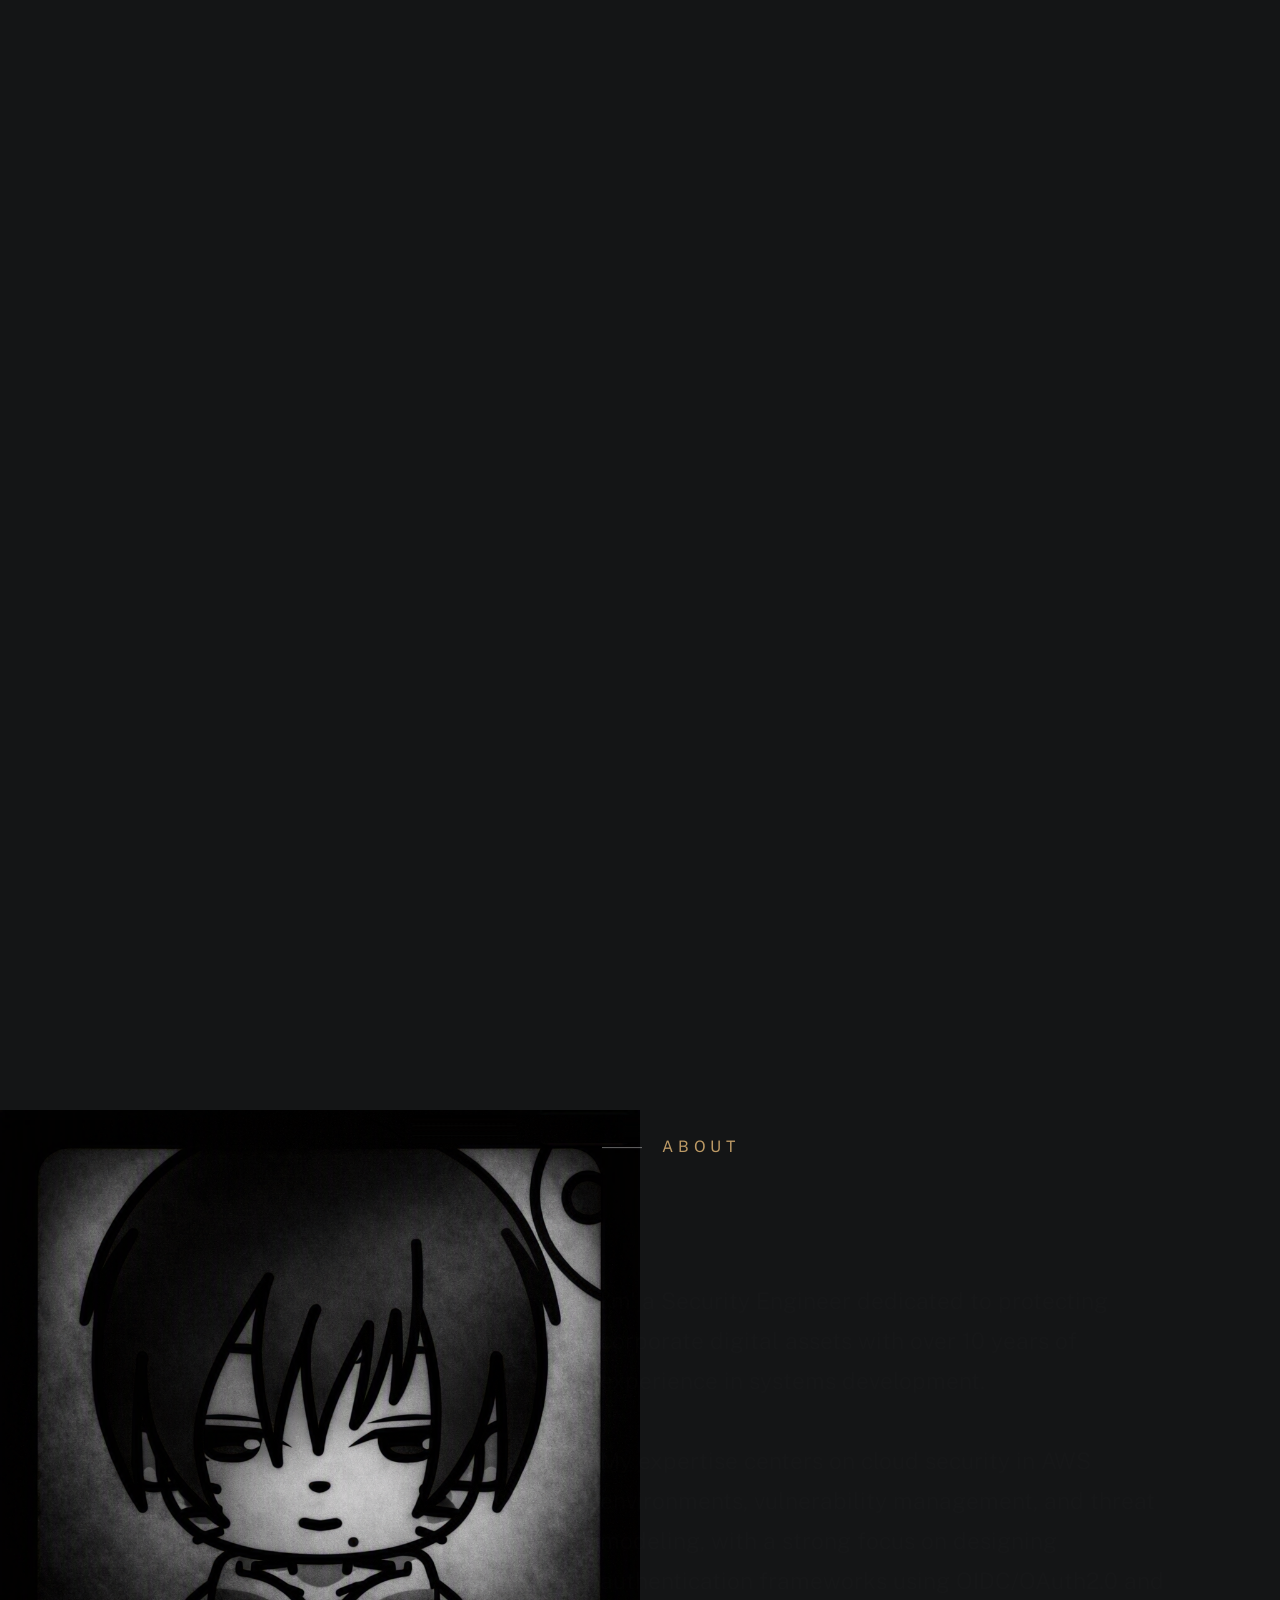
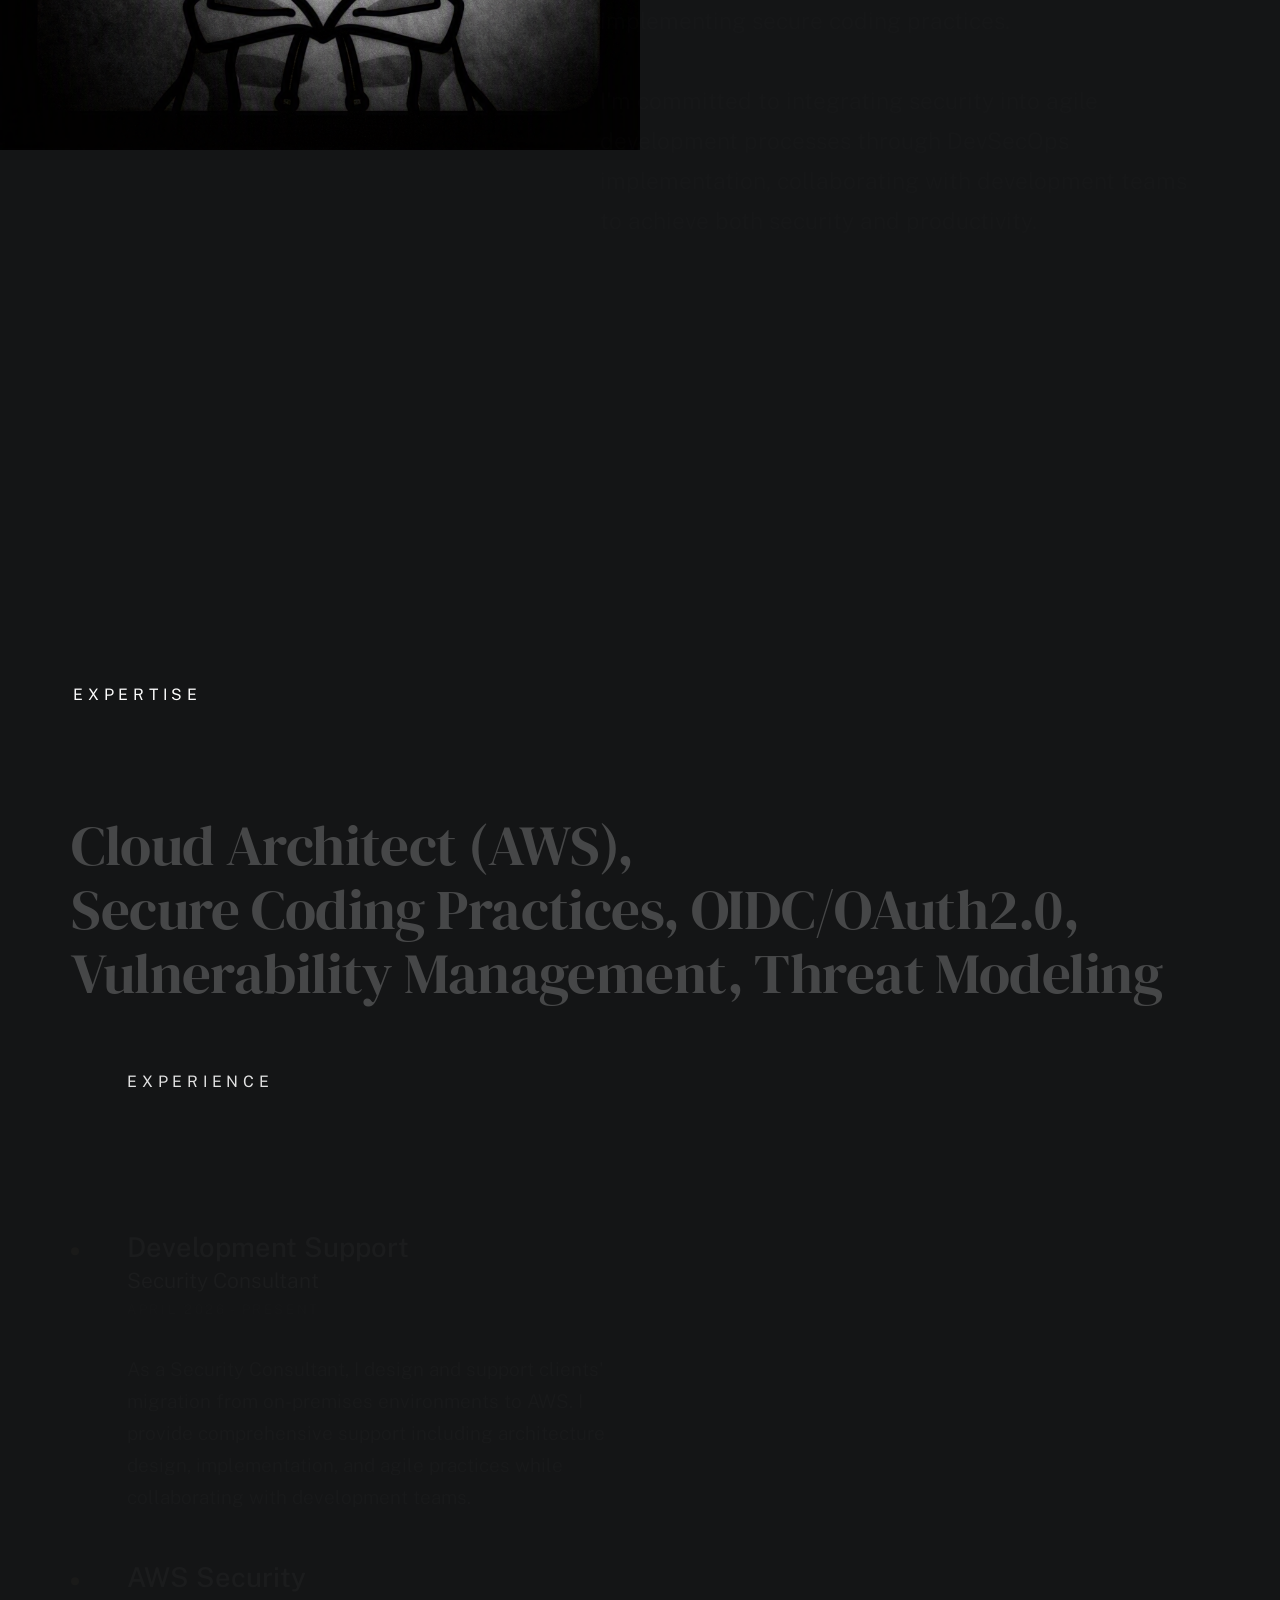
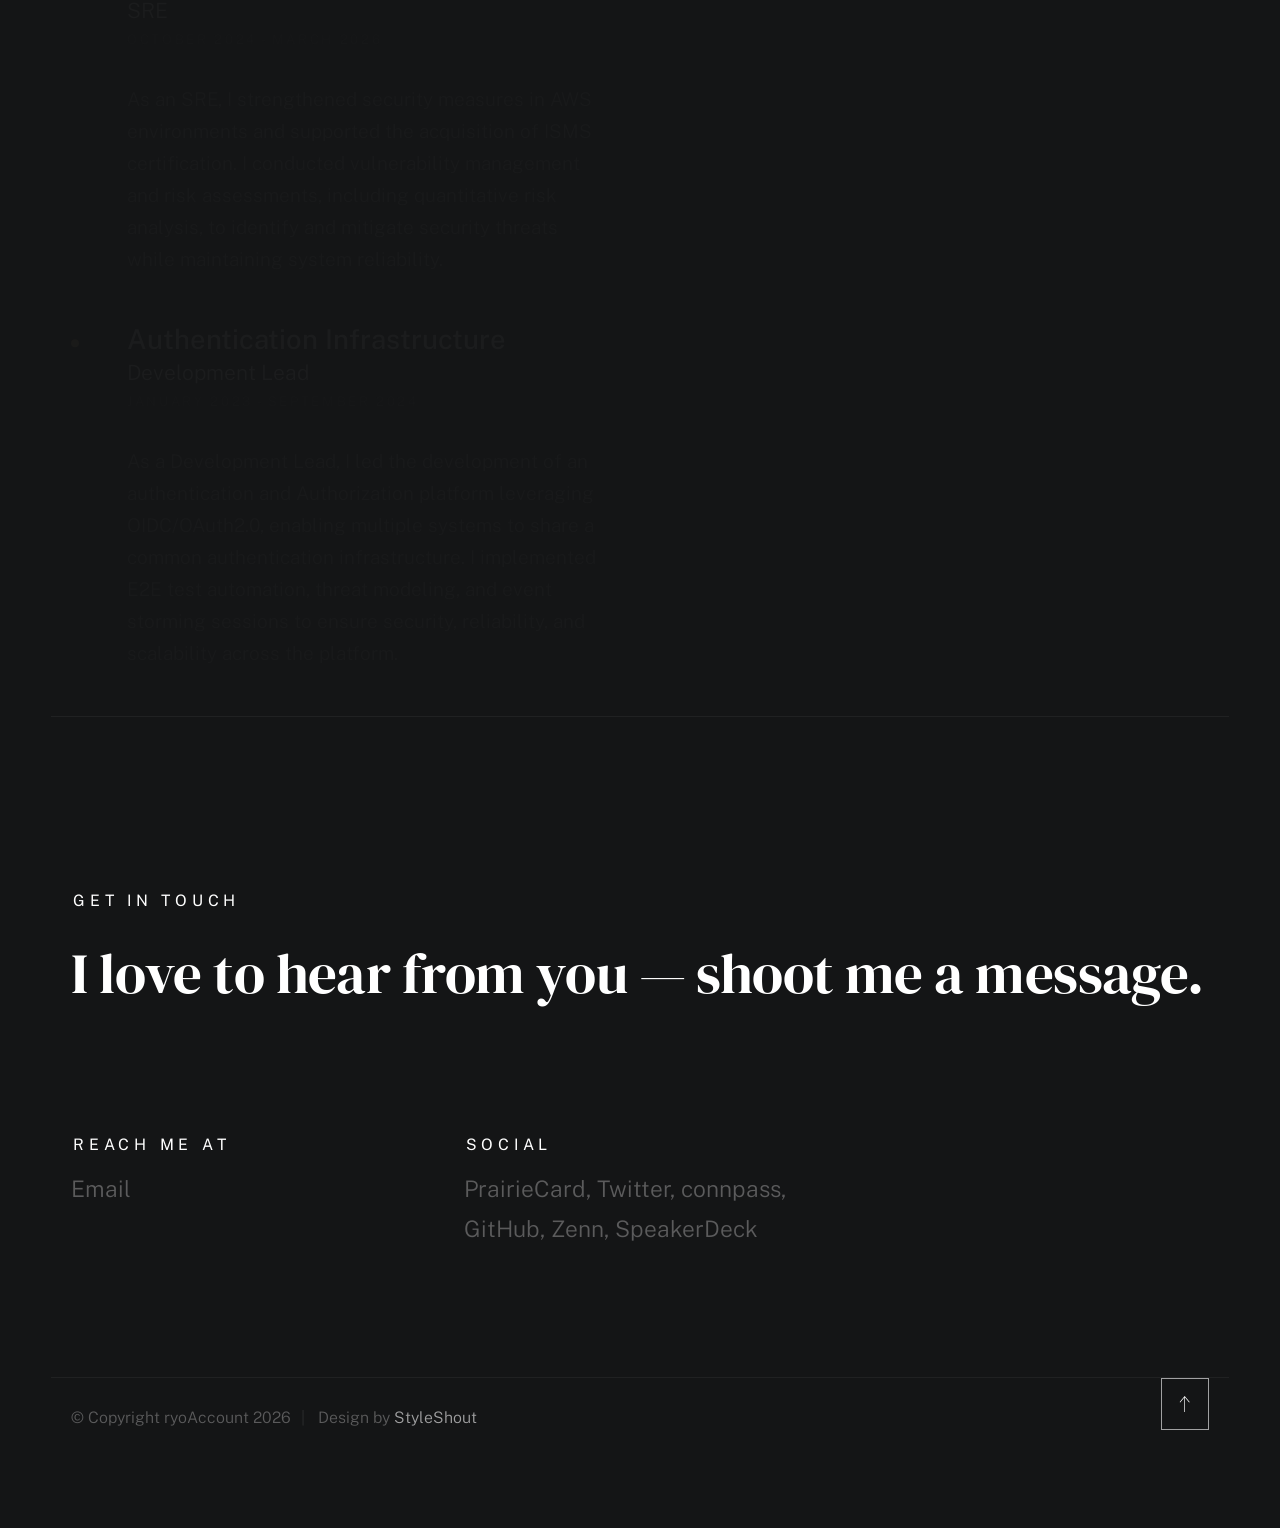
==== commit c41d3ac3: "confirm redeploy" ====
--- a/index.html
+++ b/index.html
@@ -207,8 +207,8 @@
                 <div class="timeline__block">
                   <div class="timeline__bullet"></div>
                   <div class="timeline__header">
-                    <h5 class="timeline__meta">CompTIA Security+</h5>
-                    <p class="timeline__timeframe">August 2026</p>
+                    <h5 class="timeline__meta">Security+</h5>
+                    <p class="timeline__timeframe">CompTIA</p>
                   </div>
                 </div>
 
@@ -216,7 +216,7 @@
                   <div class="timeline__bullet"></div>
                   <div class="timeline__header">
                     <h5 class="timeline__meta">CISSP</h5>
-                    <p class="timeline__timeframe">Learning Now</p>
+                    <p class="timeline__timeframe">iSC2 - Learning Now</p>
                   </div>
                 </div>
 
@@ -224,7 +224,7 @@
                   <div class="timeline__bullet"></div>
                   <div class="timeline__header">
                     <h5 class="timeline__meta">CCSP</h5>
-                    <p class="timeline__timeframe">Next..</p>
+                    <p class="timeline__timeframe">iSC2 - Next..</p>
                   </div>
                 </div>
               </div>
@@ -232,7 +232,7 @@
             </div>
             <!-- end column -->
           </div>
-          <!-- end about-timelines -->
+          <!-- end expertise-timelines -->
 
           <!-- end row testimonials -->
         </section>
@@ -253,7 +253,7 @@
           <div class="row contact-bottom">
             <div class="column lg-4 md-5 tab-6 stack-on-550 contact-block">
               <h3 class="text-pretitle">Reach me at</h3>
-              <p class="contact-links"><a href="mailto:john.doe3wtp4649@gmail.com" class="mailtoui">john.doe3wtp4649@gmail.com</a> <br /></p>
+              <p class="contact-links"><a href="mailto:john.doe3wtp4649@gmail.com" class="mailtoui">Email</a> <br /></p>
             </div>
             <div class="column lg-4 md-5 tab-6 stack-on-550 contact-block">
               <h3 class="text-pretitle">Social</h3>
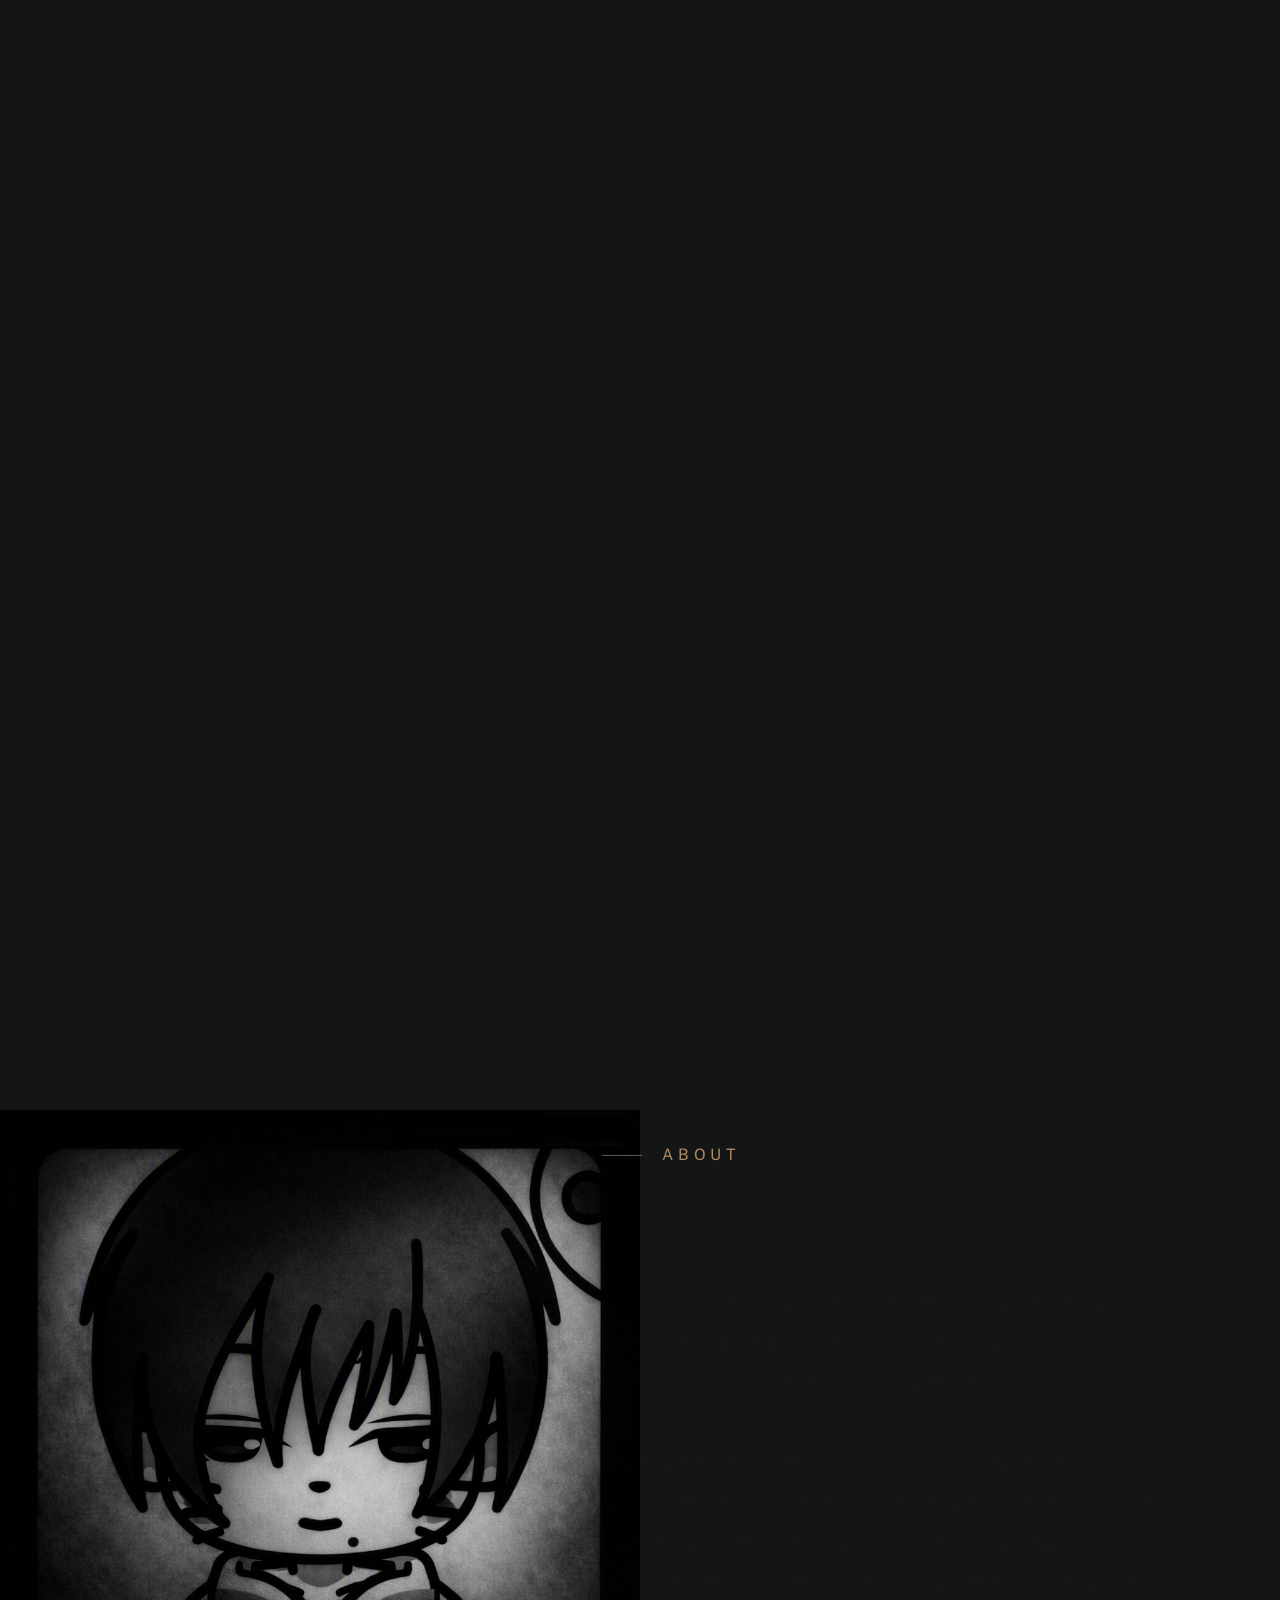
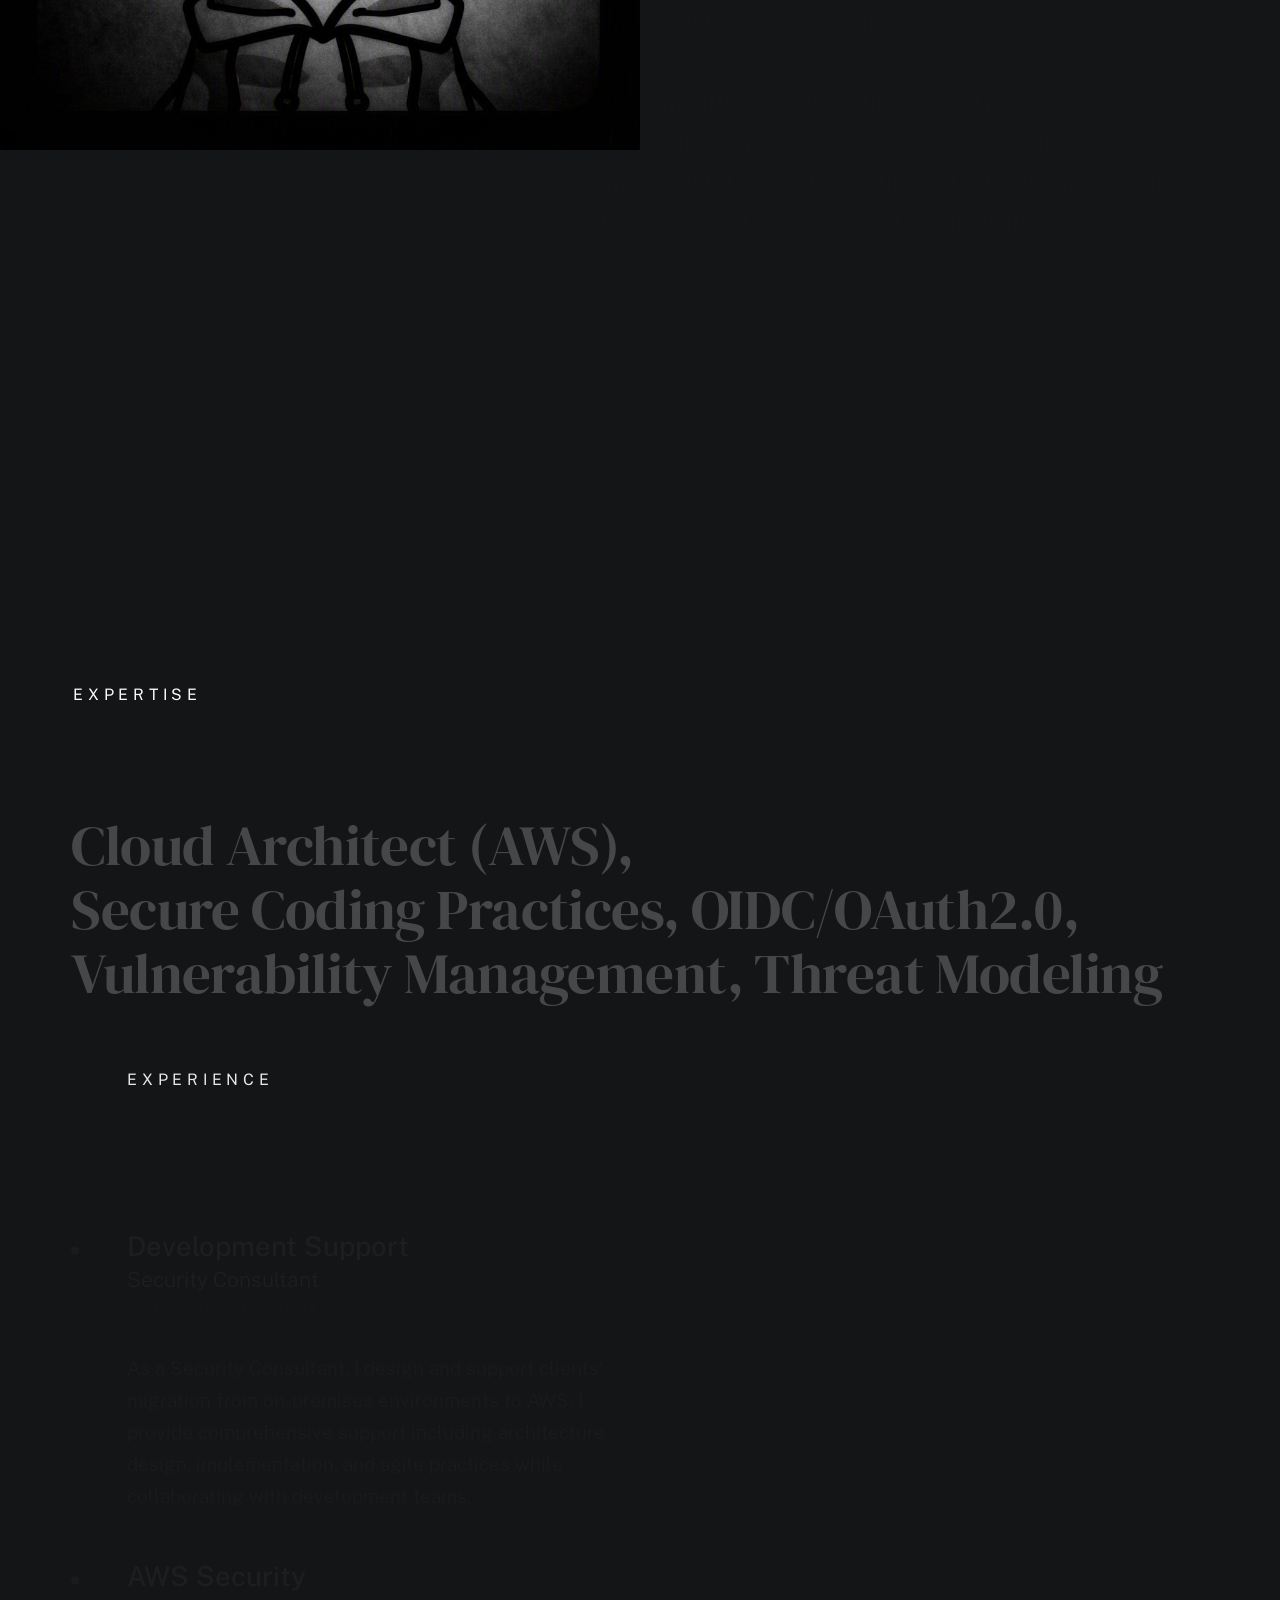
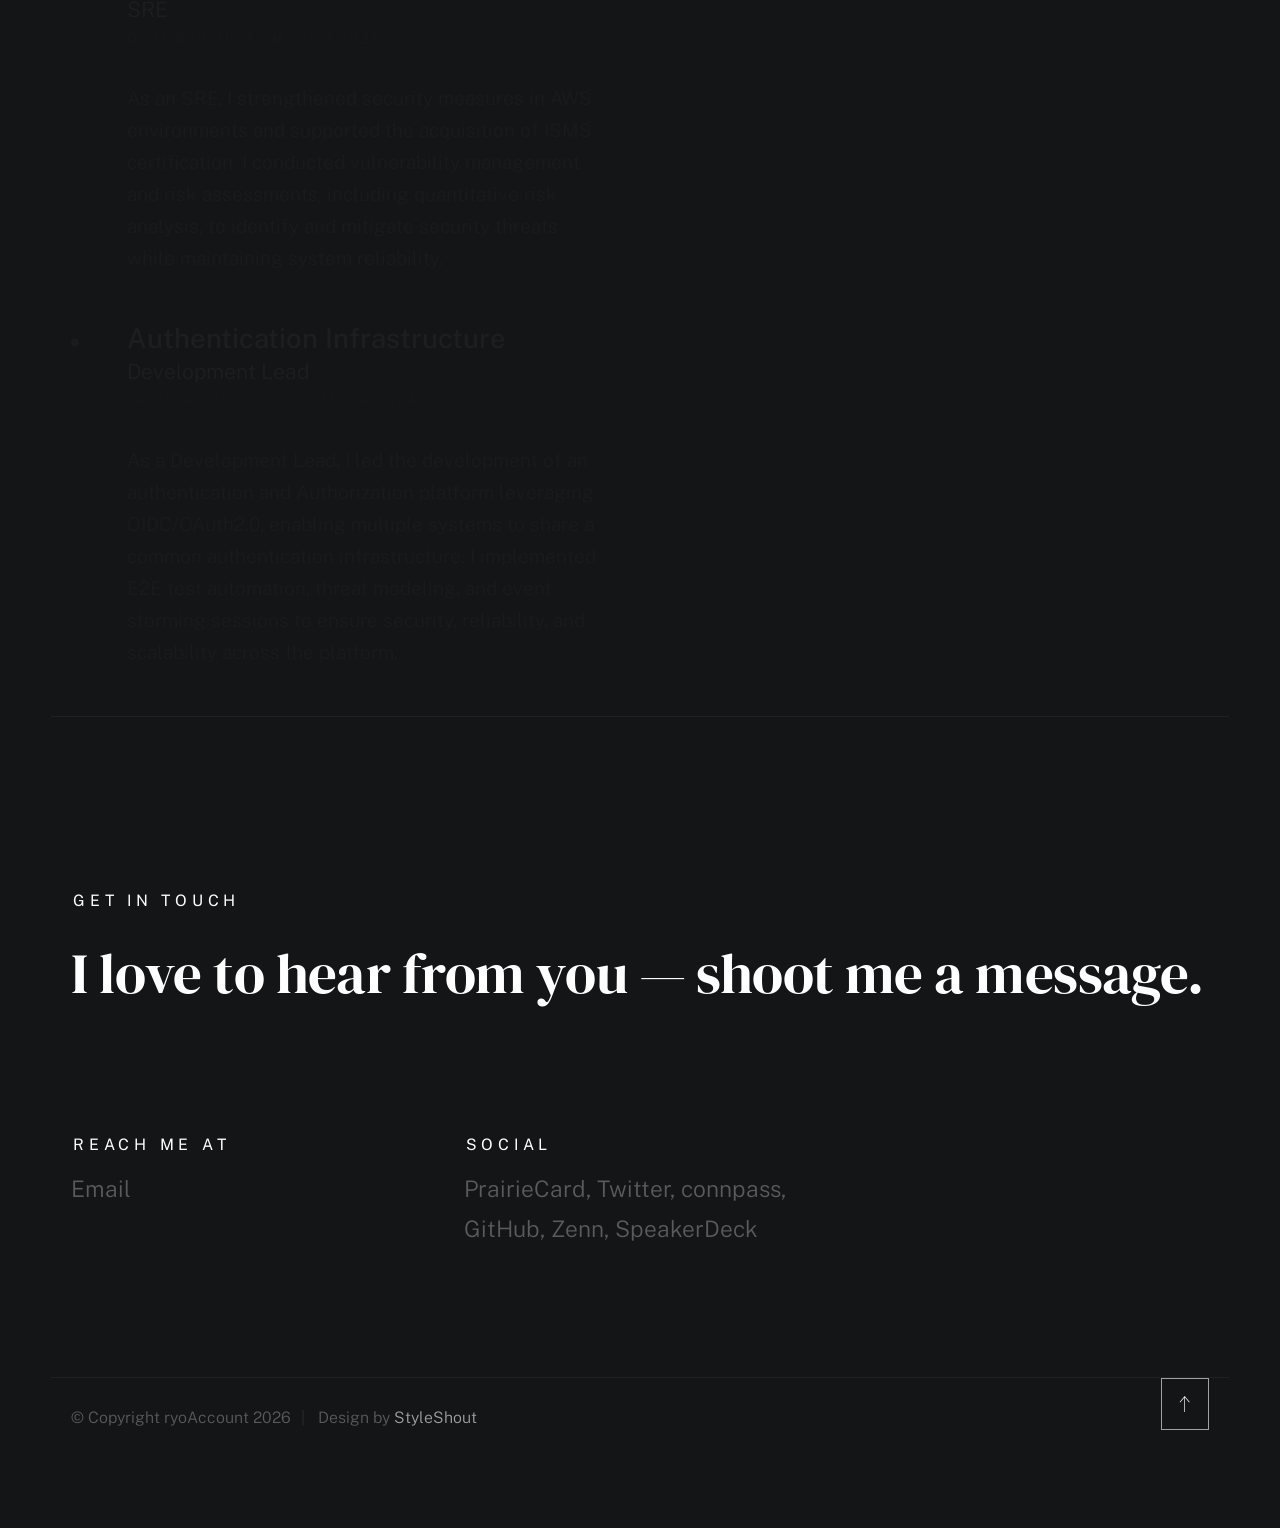
==== commit d766484e: "certificate in the past" ====
--- a/index.html
+++ b/index.html
@@ -207,24 +207,9 @@
                 <div class="timeline__block">
                   <div class="timeline__bullet"></div>
                   <div class="timeline__header">
-                    <h5 class="timeline__meta">Security+</h5>
-                    <p class="timeline__timeframe">CompTIA</p>
-                  </div>
-                </div>
-
-                <div class="timeline__block">
-                  <div class="timeline__bullet"></div>
-                  <div class="timeline__header">
-                    <h5 class="timeline__meta">CISSP</h5>
-                    <p class="timeline__timeframe">iSC2 - Learning Now</p>
-                  </div>
-                </div>
-
-                <div class="timeline__block">
-                  <div class="timeline__bullet"></div>
-                  <div class="timeline__header">
-                    <h5 class="timeline__meta">CCSP</h5>
-                    <p class="timeline__timeframe">iSC2 - Next..</p>
+                    <h5 class="timeline__meta">
+                      <a href="https://cp.certmetrics.com/comptia/en/public/verify/credential/b3373d3048674c78ba7c2fc3db640d2c" target="_blank" rel="noopener noreferrer">CompTIA Security+</a>
+                    </h5>
                   </div>
                 </div>
               </div>
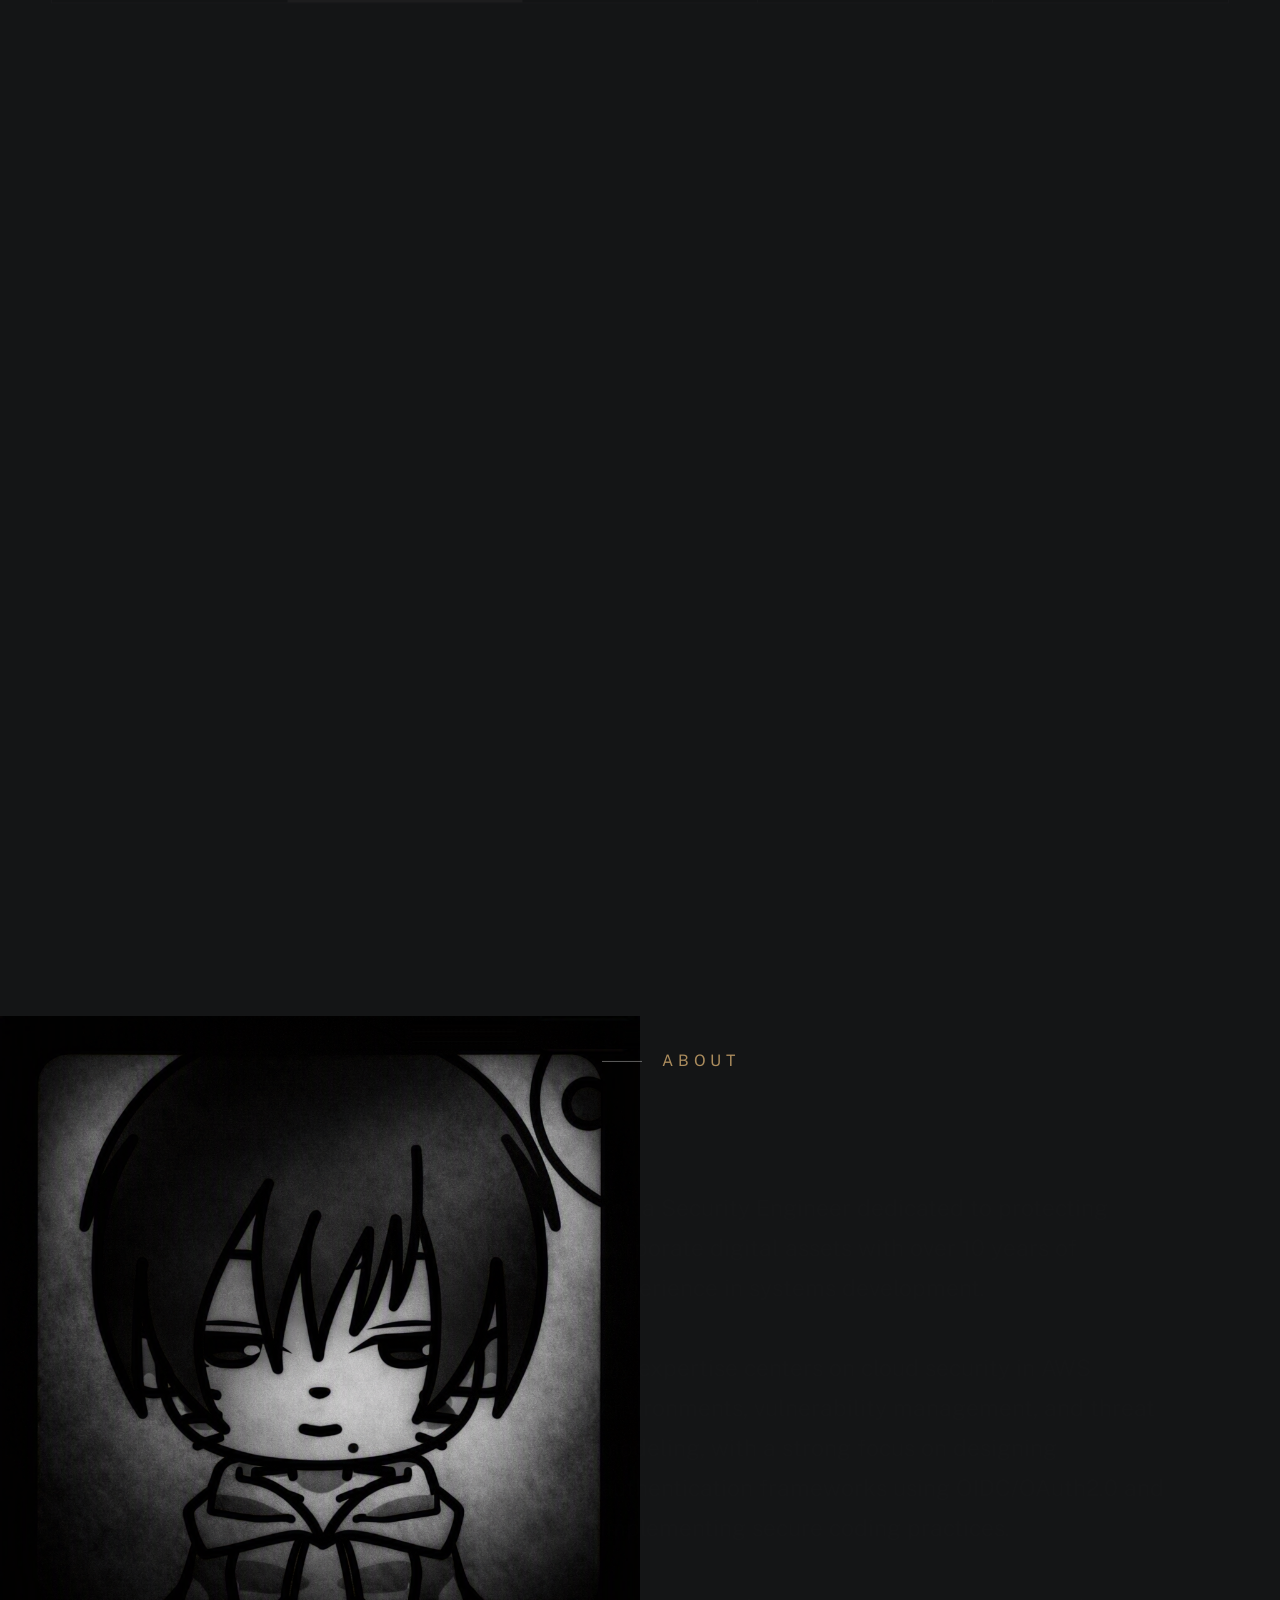
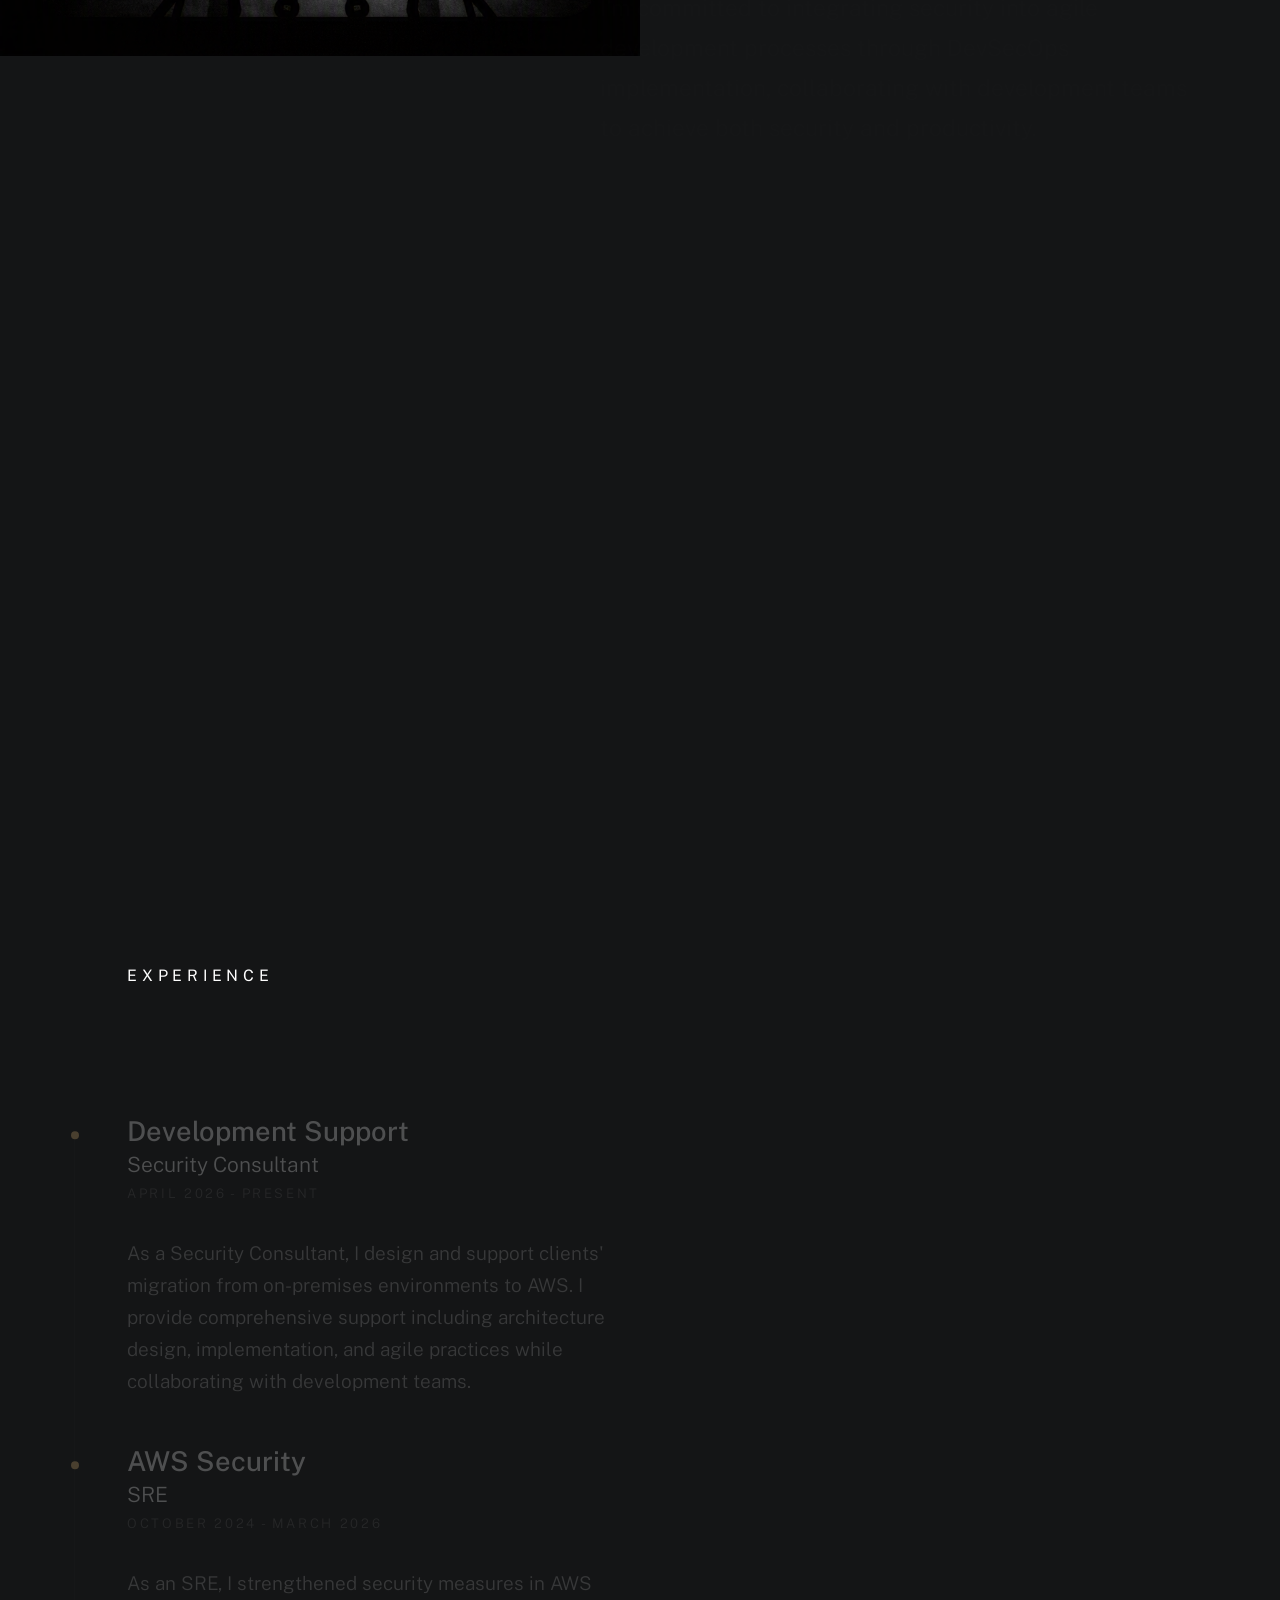
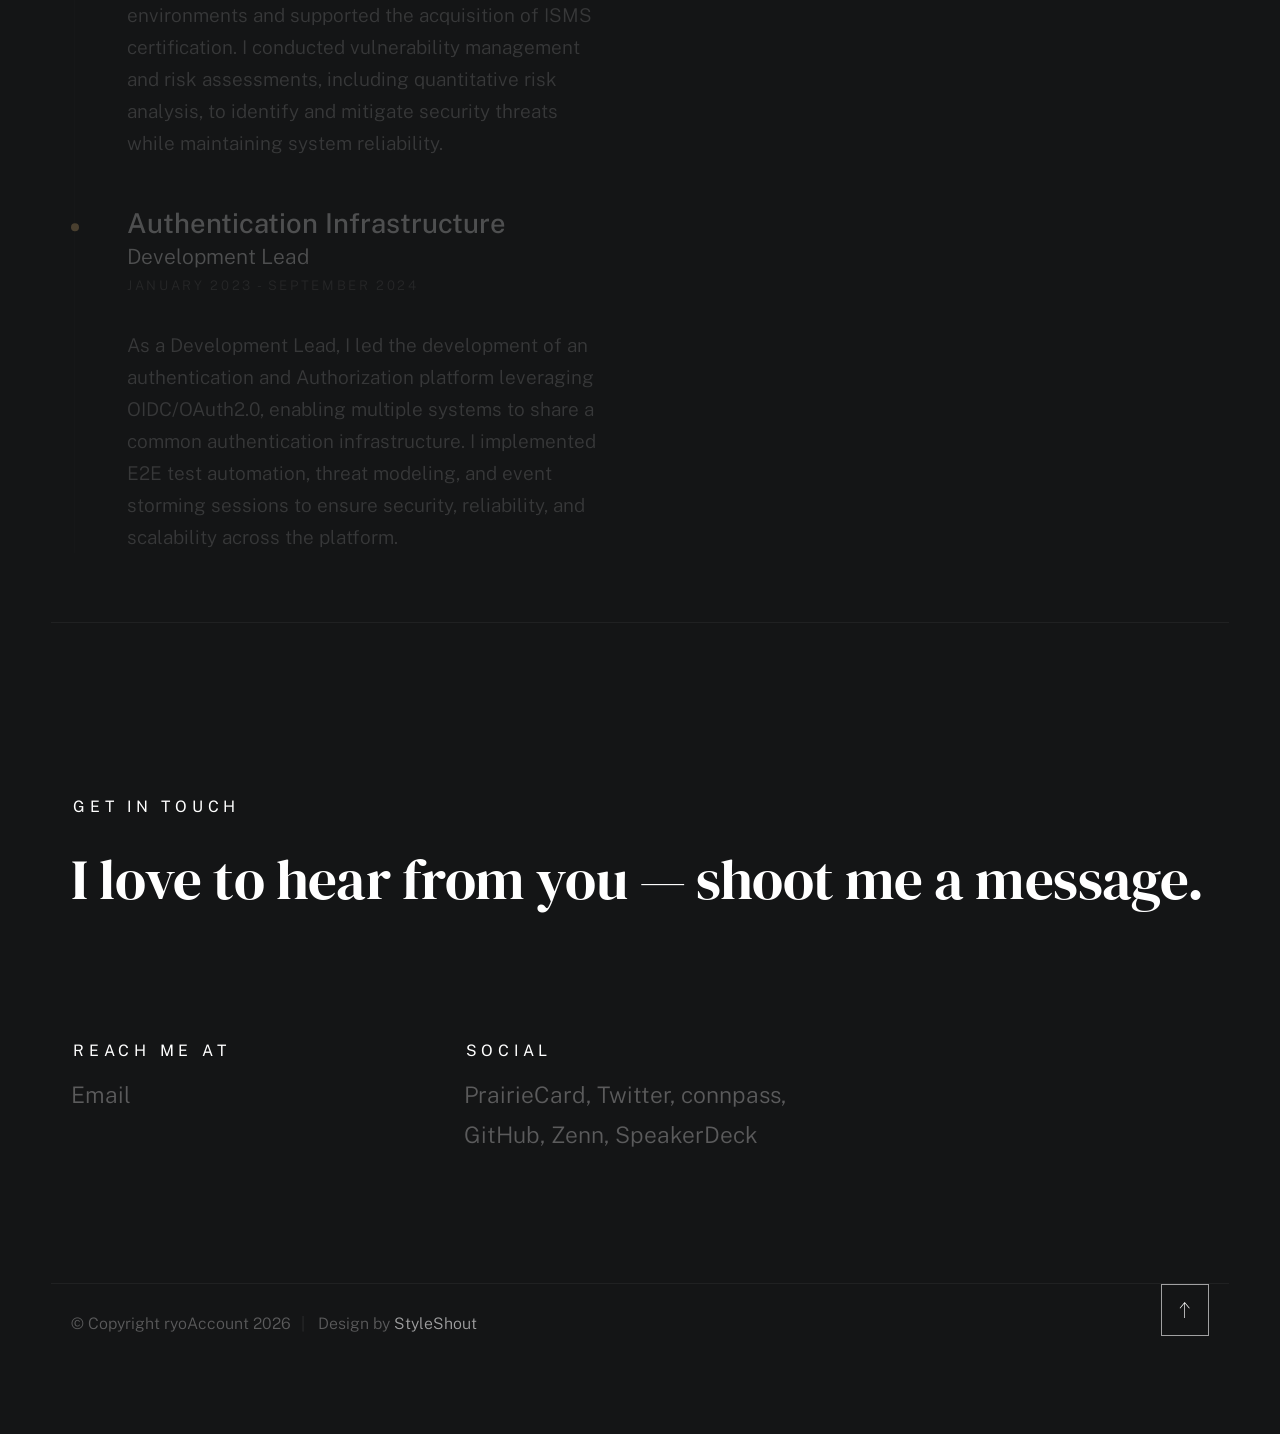
==== commit 31f617fe: "add certificate of CISSP" ====
--- a/index.html
+++ b/index.html
@@ -78,9 +78,8 @@
               <h1 class="text-huge-title">
                 I am RYO, <br />
                 a Security Engineer <br />
-                & Cloud <br />
-                Architect based <br />
-                in Somewhere.
+                & Cloud Architect<br />
+                based in Somewhere.
               </h1>
             </div>
 
@@ -208,9 +207,22 @@
                   <div class="timeline__bullet"></div>
                   <div class="timeline__header">
                     <h5 class="timeline__meta">
-                      <a href="https://cp.certmetrics.com/comptia/en/public/verify/credential/b3373d3048674c78ba7c2fc3db640d2c" target="_blank" rel="noopener noreferrer">CompTIA Security+</a>
+                      <a href="https://www.credly.com/badges/090c6679-b203-459f-9d35-70b03a2e23be/public_url" target="_blank" rel="noopener noreferrer">CompTIA Security+ ce Certification</a>
                     </h5>
                   </div>
+                  <p>Issued by CompTIA</p>
+                </div>
+
+                <div class="timeline__block">
+                  <div class="timeline__bullet"></div>
+                  <div class="timeline__header">
+                    <h5 class="timeline__meta">
+                      <a href="https://www.credly.com/badges/9d88bb03-65d1-48a5-b4a6-c7db44d16691/public_url" target="_blank" rel="noopener noreferrer"
+                        >Certified Information Systems Security Professional (CISSP)</a
+                      >
+                    </h5>
+                  </div>
+                  <p>Issued by ISC²</p>
                 </div>
               </div>
               <!-- end timeline -->
